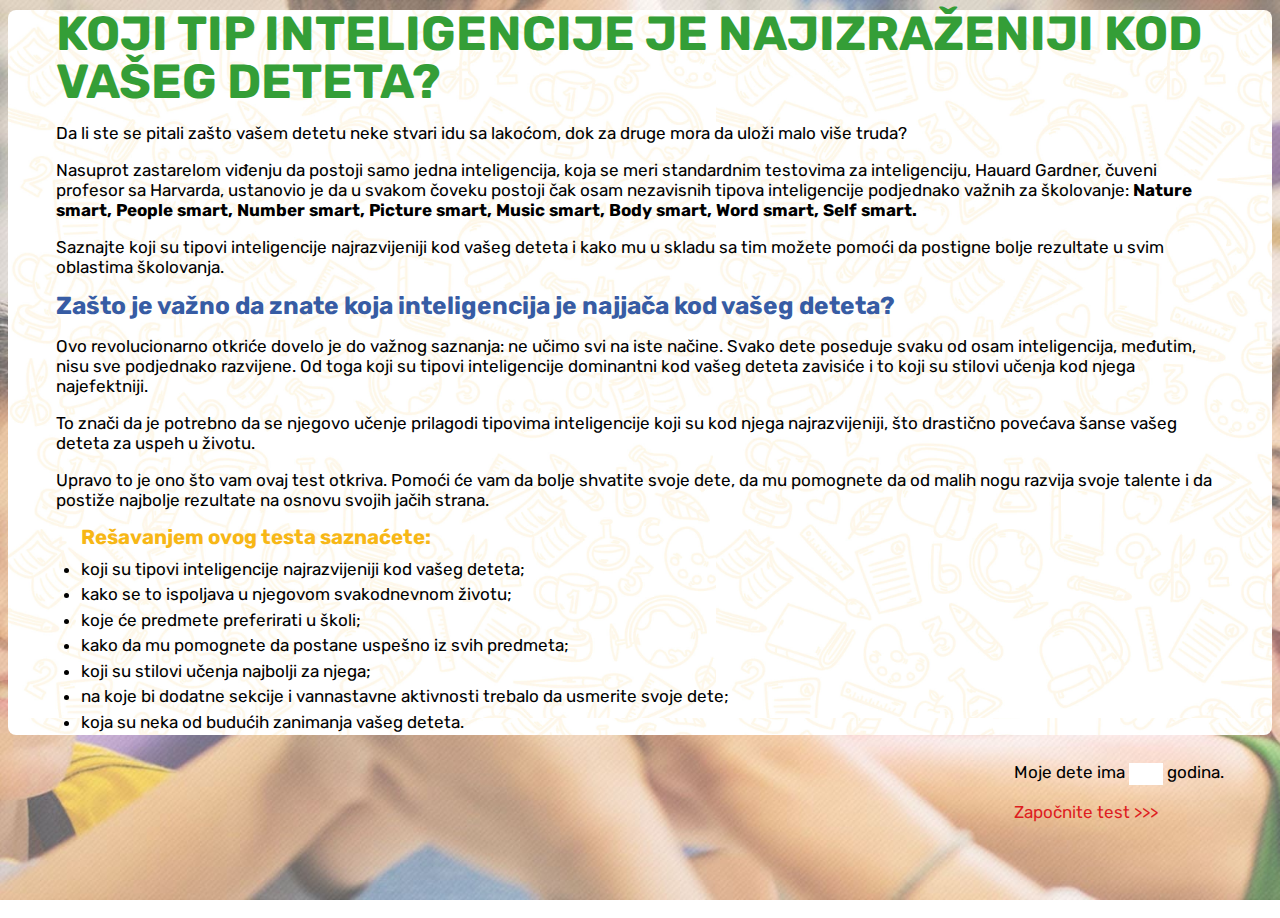
==== index.html @ 58d2fef6 "00" ====
<!DOCTYPE html>
<html lang="en">
  <head>
    <!-- Required meta tags -->
    <meta charset="utf-8" />
    <meta
      name="viewport"
      content="width=device-width, initial-scale=1, shrink-to-fit=no"
    />

    <!-- Bootstrap CSS -->
    <link
      rel="stylesheet"
      href="https://stackpath.bootstrapcdn.com/bootstrap/4.1.3/css/bootstrap.min.css"
      integrity="sha384-MCw98/SFnGE8fJT3GXwEOngsV7Zt27NXFoaoApmYm81iuXoPkFOJwJ8ERdknLPMO"
      crossorigin="anonymous"
    />
    <link rel="shortcut icon" type="image/x-icon" href="http://www.savremena-gimnazija.edu.rs/wp-content/uploads/2015/11/favicon-16×16-br.-2.png">
    <meta name="theme-color" content="#f7b716">
    <link href="http://fonts.googleapis.com/css?family=Open+Sans:300italic,400italic,600italic,700italic,400,300,600,700&amp;subset=latin,latin-ext"
      rel="stylesheet" type="text/css">
    <link href="https://fonts.googleapis.com/css?family=Rubik:400,700&amp;subset=latin-ext" rel="stylesheet">
    <link rel="stylesheet" href="style.css" />

    <title>Upitnik Landing</title>
  </head>

  <body class="landing">
    <div class="container rounded align-items-center d-flex">
      <div class="row py-3">
        <div class="col-lg-12 col--con py-5 text-center">

          <div class="text px-4">
            <h1 class="mb-5">
              Koji tip inteligencije je najizraženiji kod vašeg deteta?
            </h1>

            <p>
              Da li ste se pitali zašto vašem detetu neke stvari idu sa lakoćom, dok za druge mora da uloži malo više truda?</p>
              <p>
              Nasuprot zastarelom viđenju da postoji samo jedna inteligencija, koja se meri standardnim testovima za inteligenciju,
              Hauard Gardner, čuveni profesor sa Harvarda, ustanovio je da u svakom čoveku postoji čak osam nezavisnih tipova
              inteligencije podjednako važnih za školovanje: <span>Nature smart, People smart, Number smart, Picture smart, Music smart,
              Body smart, Word smart, Self smart.</span></p>
              <p>
              Saznajte koji su tipovi inteligencije najrazvijeniji kod vašeg deteta i kako mu u skladu sa tim možete pomoći da
              postigne bolje rezultate u svim oblastima školovanja.</p>

            </p>
            <h3 class="my-5">Zašto je važno da znate koja inteligencija je najjača kod vašeg deteta?</h3>
            <div class="row">
              <div class="col-sm-6">

<div class="text--info">
            <p>Ovo revolucionarno otkriće dovelo je do važnog saznanja: ne učimo svi na iste načine.
            Svako dete poseduje svaku od osam inteligencija, međutim, nisu sve podjednako razvijene.
            Od toga koji su tipovi inteligencije dominantni kod vašeg deteta zavisiće i to koji su stilovi učenja kod njega
            najefektniji.</p>

            <p>
            To znači da je potrebno da se njegovo učenje prilagodi tipovima inteligencije koji su kod njega najrazvijeniji, što
            drastično povećava šanse vašeg deteta za uspeh u životu.
          </p>

            <p>Upravo to je ono što vam ovaj test otkriva. Pomoći će vam da bolje shvatite svoje dete, da mu pomognete da od malih
            nogu razvija svoje talente i da postiže najbolje rezultate na osnovu svojih jačih strana.</p> </div></div>
            <div class="col-sm-6">
<ul>
         <h4>Rešavanjem ovog testa saznaćete:</h4>

            <li>koji su tipovi inteligencije najrazvijeniji kod vašeg deteta;</li>
            <li>kako se to ispoljava u njegovom svakodnevnom životu;</li>
            <li>koje će predmete preferirati u školi;</li>
            <li>kako da mu pomognete da postane uspešno iz svih predmeta;</li>
            <li>koji su stilovi učenja najbolji za njega;</li>
            <li>na koje bi dodatne sekcije i vannastavne aktivnosti trebalo da usmerite svoje dete;</li>
            <li>koja su neka od budućih zanimanja vašeg deteta.</li>
</ul></div></div>

<div class="godine">
  <div>
<p>Moje dete ima <input type="text" onkeyup="checkInput(this)" onkeyup="return checkvalue(this)" maxlength="2" name="godine" id="godine"> godina.</p></div>
           <div>
          <a href="upitnik.html" class="btn mt-3 btn-outline-primary btn-lg">
            Započnite test >>>
          </a></div>
        </div>
      </div>
    </div>

    <!-- Optional JavaScript -->
    <!-- jQuery first, then Popper.js, then Bootstrap JS -->
    <script
      src="https://code.jquery.com/jquery-3.3.1.slim.min.js"
      integrity="sha384-q8i/X+965DzO0rT7abK41JStQIAqVgRVzpbzo5smXKp4YfRvH+8abtTE1Pi6jizo"
      crossorigin="anonymous"
    ></script>
    <script
      src="https://cdnjs.cloudflare.com/ajax/libs/popper.js/1.14.3/umd/popper.min.js"
      integrity="sha384-ZMP7rVo3mIykV+2+9J3UJ46jBk0WLaUAdn689aCwoqbBJiSnjAK/l8WvCWPIPm49"
      crossorigin="anonymous"
    ></script>
    <script
      src="https://stackpath.bootstrapcdn.com/bootstrap/4.1.3/js/bootstrap.min.js"
      integrity="sha384-ChfqqxuZUCnJSK3+MXmPNIyE6ZbWh2IMqE241rYiqJxyMiZ6OW/JmZQ5stwEULTy"
      crossorigin="anonymous"
    ></script>
    <script>
    function checkInput(ob) {
        var invalidChars = /[^0-9]/gi
        if (invalidChars.test(ob.value)) {
          ob.value = ob.value.replace(invalidChars, "");
        }
      }
    </script>
    <script>
    function checkvalue() {
        var mystring = document.getElementById('godine').value;
        if (!mystring.match(/\S/)) {
          alert('Empty value is not allowed');
          return false;
        } else {
          alert("correct input");
          return true;
        }
      }
    </script>
  </body>
</html>
---- style.css ----
body {
  background-image: url("bg-img.jpg");
  background-size: cover;
  background-attachment: fixed;
  height: 100vh;
  font-family: "Rubik", sans-serif !important;
}
.landing .col-lg-12 {
  width: auto !important;
}

.landing input {
  width: 30px;
  border: none;
}

.col--con {
  background: url(pattern.jpg);
  border-radius: 8px;
  background-size: 56%;
  padding: 0 3em;
}
.text {
  font-size: 17px;
  text-align: left;
}
.text span {
  font-weight: bold;
}
.landing h1 {
  text-transform: uppercase;
  color: #349e37;
  font-size: 3rem;
}
.landing h3 {
  color: #375ca4;
}
.landing h4 {
  color: #f7b716;
  font-size: 1.2em;
}
.landing h1,
.landing h3 {
  line-height: 1;
}
.godine {
  float: right;
}
.btn-outline-primary {
  color: #de1d1f;
  background-color: transparent;
  background-image: none;
  border-color: #de1d1f;
}

.btn-outline-primary:hover {
  color: #fff;
  background-color: #de1d1f;
  border-color: #de1d1f;
}
.btn-outline-primary:not(:disabled):not(.disabled):active {
  background-color: #de1d1f;
  border-color: #de1d1f;
}
.row {
  width: 100%;
}
.mb-3,
.my-3 {
  margin-bottom: 2rem !important;
}
.mi-quiz__question-container {
  text-align: center;
  border-bottom: 1px solid #eee;
}

.mi-quiz__question-container td {
  display: block;
  border-bottom: 1px solid #c5c4c8;
  padding: 19px;
  text-align: left;
  font-size: 12px;
}

@media screen and (min-width: 769px) {
  .mi-quiz__question-container td {
    display: table-cell;
    border-width: 0;
    text-align: center;
    font-size: 15px;
    width: 12.5%;
  }
}

.mi-quiz__question-container input + label {
  font-weight: 400;
  font-style: normal;
  display: inline-block;
  cursor: pointer;
  padding-left: 10px;
  width: 90%;
}

@media screen and (min-width: 769px) {
  .mi-quiz__question-container input + label {
    display: none;
  }
}

.mi-quiz__question-container:nth-child(2n) {
  /* background-color: #eee; */
}

.mi-quiz__question-container .mi-quiz__question {
  font-weight: 700;
  font-style: normal;
  text-align: left;
}

@media screen and (min-width: 769px) {
  .mi-quiz__question-container .mi-quiz__question {
    font-weight: 400;
    font-style: normal;
    text-align: left;
    width: 50%;
  }
}

.mi-quiz__error-label {
  display: none;
}

.mi-quiz__error-label--visible {
  display: block;
  color: #d70000;
}

.mi-quiz__buttons {
  margin-top: 24px;
}

.mi-quiz__buttons button {
  display: inline-block;
}

.mi-quiz__buttons button:first-child {
  margin-right: 24px;
}

.wizard > .actions a,
.wizard > .actions a:hover,
.wizard > .actions a:active {
  background: #349e37;
  color: #fff;
  display: block;
  padding: 0.5em 1em;
  text-decoration: none;
  -webkit-border-radius: 5px;
  -moz-border-radius: 5px;
  border-radius: 5px;
  pointer-events: none;
  width: 119px;
  text-align: center;
  text-transform: uppercase;
}

.wizard > .actions .disabled a,
.wizard > .actions .disabled a:hover,
.wizard > .actions .disabled a:active {
  background: #eee;
  color: #aaa;
}

.wizard > .actions > ul {
  display: inline-block;
  text-align: right;
  position: relative;
  top: -64px;
  right: 15px;
}

.wizard > .actions > ul > li {
  margin: 0 0.5em;
}

.wizard > .actions {
  position: relative;
  display: block;
  text-align: right;
  width: 100%;
}

.wizard > .content > .body label {
  /* display: inline-block;*/
  margin-bottom: 0.5em;
}

.wizard > .content > .body input {
  display: block;
  border: 1px solid #ccc;
}

.wizard > .content > .body {
  float: left;
  position: absolute;
  width: 100%;
  /* height: 86%; */
  padding: 2.5%;
  /* background: #8e5e5e; */
}

th {
  /* text-align: center; */
  font-size: 14px;
}

.wizard > .content {
  background: rgba(255, 255, 255, 0.949);
  display: block;
  margin: 0.5em;
  min-height: 40em;
  overflow: hidden;
  position: relative;
  width: auto;
  -webkit-border-radius: 5px;
  -moz-border-radius: 5px;
  border-radius: 5px;
}

.wizard > .steps > ul > li,
.wizard > .actions > ul > li {
  float: left;
}

.wizard > .content > .title,
.tabcontrol > .content > .title {
  position: absolute;
  left: -999em;
}

.wizard > .steps {
  position: relative;
  display: block;
  width: 100%;
}

.wizard,
.tabcontrol {
  display: block;
  width: 100%;
  overflow: hidden;
}

.wizard a,
.tabcontrol a {
  outline: 0;
}

.wizard ul,
.tabcontrol ul {
  list-style: none !important;
  padding: 0;
  margin: 0;
  display: none;
}

.wizard ul > li,
.tabcontrol ul > li {
  display: block;
  padding: 0;
}

ol,
ul {
  margin: 0 0 1em 2em;
}

ol > li,
ul > li {
  line-height: 1.5em;
}

h1,
h2,
h3,
h4,
h5,
h6 {
  line-height: 1.5em;
  font-size: 2em;
}

html {
  font-size: 100%;
}

a {
  color: #2184be;
}

input,
textarea,
.uneditable-input {
  margin-left: 0;
}

input,
textarea,
.uneditable-input {
  margin-left: 0;
}

input[type="radio"],
input[type="checkbox"] {
  margin: 4px 0 0;
  *margin-top: 0;
  margin-top: 1px \9;
  line-height: normal;
}

input[type="file"],
input[type="image"],
input[type="submit"],
input[type="reset"],
input[type="button"],
input[type="radio"],
input[type="checkbox"] {
  width: auto;
}

input,
textarea,
.uneditable-input {
  width: 206px;
}

label,
input,
button,
select,
textarea {
  font-size: 14px;
  font-weight: normal;
  line-height: 20px;
}

input,
button,
select,
textarea {
}

label {
  display: block;
  margin-bottom: 5px;
}

table {
  width: 100%;
  max-width: 100%;
  background-color: transparent;
  border-collapse: collapse;
  border-spacing: 0;
}

ul,
ol {
  padding: 0;
  margin: 0 0 10px 25px;
}

h1,
h2,
h3 {
  line-height: 40px;
}

h3 {
  font-size: 24.5px;
}

h1,
h2,
h3,
h4,
h5,
h6 {
  margin: 10px 0;
  font-family: inherit;
  font-weight: bold;
  line-height: 20px;
  color: inherit;
  text-rendering: optimizelegibility;
}

a {
  color: #08c;
  text-decoration: none;
}

label,
select,
button,
input[type="button"],
input[type="reset"],
input[type="submit"],
input[type="radio"],
input[type="checkbox"] {
  cursor: pointer;
}

button,
input,
select,
textarea {
  margin: 0;
  font-size: 100%;
  vertical-align: middle;
}

button,
input {
  *overflow: visible;
  line-height: normal;
}

html {
  font-size: 100%;
  -webkit-text-size-adjust: 100%;
  -ms-text-size-adjust: 100%;
}

article,
aside,
details,
figcaption,
figure,
footer,
header,
hgroup,
nav,
section {
  display: block;
}

.clearfix:before,
.clearfix:after {
  display: table;
  content: "";
  line-height: 0;
}

.clearfix:after {
  clear: both;
}

section#example-basic-p-0 {
  border-top: 6px solid #f7b716;
}
section#example-basic-p-1 {
  border-top: 6px solid #de1d1f;
}
section#example-basic-p-2 {
  border-top: 6px solid #349e37;
}
section#example-basic-p-3 {
  border-top: 6px solid #375ca4;
}
section#example-basic-p-4 {
  border-top: 6px solid #e3a8ae;
}
section#example-basic-p-5 {
  border-top: 6px solid #8dba75;
}
section#example-basic-p-6 {
  border-top: 6px solid #f6d56a;
}
section#example-basic-p-7 {
  border-top: 6px solid #00bcd4;
}
.calc.required {
  -webkit-appearance: none;
  -moz-appearance: none;
  appearance: none;
  display: inline-block;
  position: relative;
  background-color: #f1f1f1;
  color: #666;
  top: auto;
  height: 20px;
  width: 20px;
  border: 0;
  border-radius: 50px;
  cursor: pointer;
  /* margin-right: 7px; */
  outline: none;
}
.calc.required:checked::before {
  position: absolute;
  font: 13px/1 "Open Sans", sans-serif;
  left: 6px;
  top: 2px;
  content: "\02143";
  transform: rotate(40deg);
}
.calc.required:hover {
  background-color: #f7f7f7;
}
.calc.required:checked {
  background-color: #f1f1f1;
}
label {
  font: 300 16px/1.7 "Open Sans", sans-serif;
  color: #666;
  cursor: pointer;
}
.wizard > .content > .body input {
  display: inline-block;
}

th {
  text-align: center;
  font-weight: normal;
}
.form-group > .form-group > label {
  position: contents;
}
.transition,
form button,
form .question label,
form .question input[type="text"] {
  -moz-transition: all 0.25s cubic-bezier(0.53, 0.01, 0.35, 1.5);
  -o-transition: all 0.25s cubic-bezier(0.53, 0.01, 0.35, 1.5);
  -webkit-transition: all 0.25s cubic-bezier(0.53, 0.01, 0.35, 1.5);
  transition: all 0.25s cubic-bezier(0.53, 0.01, 0.35, 1.5);
}

form.exit {
  position: relative;
  display: inline-block;
  max-width: 700px;
  min-width: 442px;
  box-sizing: border-box;
  padding: 30px 25px;
  background-color: white;
  border-radius: 40px;
  margin: 40px 0;
  left: 50%;
  -moz-transform: translate(-50%, 0);
  -ms-transform: translate(-50%, 0);
  -webkit-transform: translate(-50%, 0);
  transform: translate(-50%, 0);
}
form h1 {
  color: #ff4a56;
  font-weight: 100;
  letter-spacing: 0.01em;
  margin-left: 15px;
  margin-bottom: 35px;
  text-transform: uppercase;
}
form button {
  margin-top: 35px;
  background-color: white;
  border: 1px solid #ff4a56;
  line-height: 0;
  font-size: 17px;
  display: inline-block;
  box-sizing: border-box;
  padding: 20px 15px;
  border-radius: 60px;
  color: #ff4a56;
  font-weight: 100;
  letter-spacing: 0.01em;
  position: relative;
  z-index: 1;
}
form button:hover,
form button:focus {
  color: white;
  background-color: #ff4a56;
}
form .question {
  position: relative;
  padding: 20px 0;
}
form .question:first-of-type {
  padding-top: 0;
}
form .question:last-of-type {
  padding-bottom: 0;
}
form .question label {
  transform-origin: left center;
  color: #383838;
  font-weight: 100;
  letter-spacing: 0.01em;
  font-size: 17px;
  box-sizing: border-box;
  padding: 10px 15px;
  display: block;
  position: absolute;
  margin-top: -45px;
  z-index: 2;
  pointer-events: none;
}
form .question input[type="text"] {
  appearance: none;
  background-color: none;
  border: 1px solid #ff4a56;
  line-height: 0;
  font-size: 17px;
  width: 100%;
  display: block;
  box-sizing: border-box;
  padding: 10px 15px;
  border-radius: 60px;
  /* color: #84030b; */
  font-weight: 100;
  letter-spacing: 0.01em;
  position: relative;
  z-index: 1;
}
form .question input[type="text"]:focus {
  outline: none;
  background: rgba(3, 169, 244, 0.59);
  color: #191919;
  /* margin-top: 30px; */
}
form .question input[type="text"]:valid {
  margin-top: 30px;
}
form .question input[type="text"]:focus ~ label {
  -moz-transform: translate(0, -35px);
  -ms-transform: translate(0, -35px);
  -webkit-transform: translate(0, -35px);
  transform: translate(0, -35px);
}
form .question input[type="text"]:valid ~ label {
  text-transform: uppercase;
  font-style: italic;
  -moz-transform: translate(5px, -35px) scale(0.6);
  -ms-transform: translate(5px, -35px) scale(0.6);
  -webkit-transform: translate(5px, -35px) scale(0.6);
  transform: translate(5px, -35px) scale(0.6);
}

@media screen and (max-width: 769px) {
  body {
    background: #fff;
  }
  thead {
    display: none;
  }
  br {
    display: none;
  }
  .landing .row {
    width: auto;
  }
  .landing .col-sm-6 {
    padding: 0;
  }
  .godine {
    text-align: center !important;
    float: none !important;
  }
  .wizard > .content > .body label {
    /* display: inline-block; */
    margin-bottom: 0.5em;
    position: relative;
    top: -13px;
    left: 25px;
  }

  .calc.required {
    top: 10px !important;
    margin-right: 7px;
  }

  .wizard > .content > .body input {
    display: block;
  }

  .mi-quiz__question-container td {
    font-size: 16px;
  }

  .mi-quiz__question-container td {
    border: none;
  }
  .mi-quiz__question-container {
    border: none;
  }
  * {
    overflow: visible !important;
  }
  .container {
    padding-right: 0px;
    padding-left: 0px;
    min-width: 100vw;
  }

  .col-lg-12 {
    /* position: relative; */
    /* width: 100%; */
    min-height: 1px;
    padding-right: 0px;
    padding-left: 0px;
  }
  .row {
    width: 100vw;
    margin: 0;
  }
  .mi-quiz__question-container td {
    padding: 0 17px;
  }

  .wizard > .actions > ul {
    position: fixed;
    bottom: 7px;
    right: -3px;
    top: auto;
  }

  .wizard > .content {
    margin: 0;
  }
  ul[role="menu"] {
    display: none;
    opacity: 0;
  }
  .visible {
    opacity: 100 !important;
    display: inline-block;
  }

  tr > td:nth-child(n + 2) {
    height: 36px;
  }
  tr {
    margin-bottom: 40px;
    display: block;
  }
  tr::after {
    content: "";
    display: block;
    height: 10px;
  }
  form.exit .question label {
    margin-top: -33px;
  }
  form.exit {
    min-width: 300px !important;
  }
}
@media screen and (max-width: 991px) and (min-width: 769px) {
  .container {
    max-width: 897px;
    width: 100%;
    padding-right: 15px;
    padding-left: 0;
    margin-right: auto;
    margin-left: auto;
  }
  .wizard > .content {
    min-height: 47em;
  }
  .col-lg-12 {
    padding-right: 0;
  }

  .row {
    margin-left: 0;
  }
}

@media screen and (max-height: 700px) and (min-height: 631px) and (orientation: landscape) {
  .container {
    height: auto !important;
  }
}
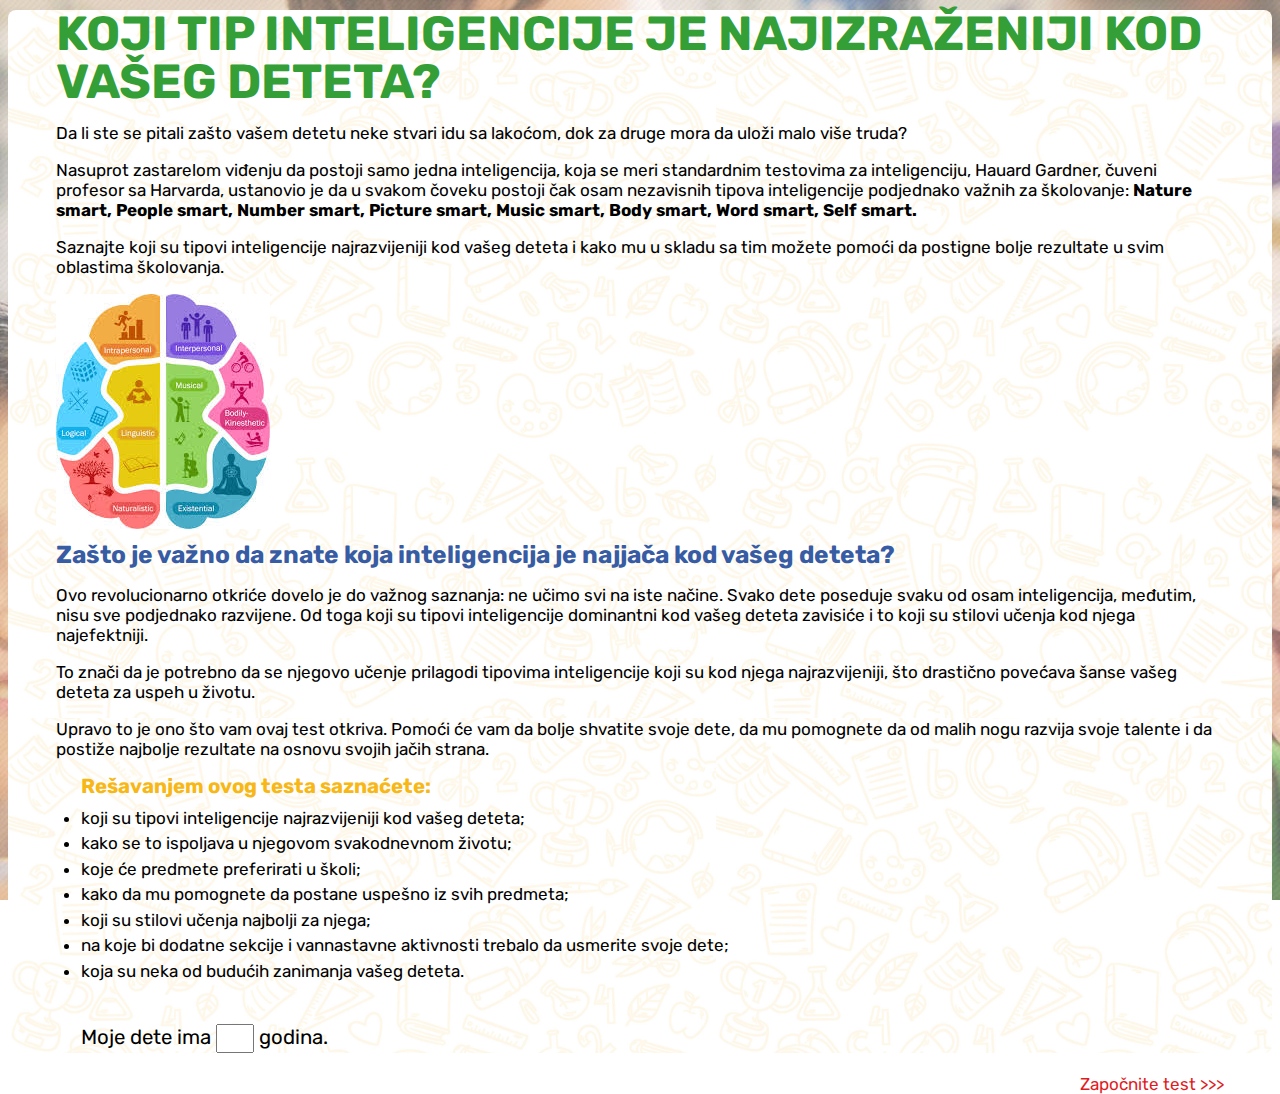
==== commit af824f88: "00" ====
--- a/index.html
+++ b/index.html
@@ -33,8 +33,8 @@
           <div class="text px-4">
             <h1 class="mb-5">
               Koji tip inteligencije je najizraženiji kod vašeg deteta?
-            </h1>
-
+            </h1><div class="row">
+<div class="col-lg-9">
             <p>
               Da li ste se pitali zašto vašem detetu neke stvari idu sa lakoćom, dok za druge mora da uloži malo više truda?</p>
               <p>
@@ -46,7 +46,10 @@
               Saznajte koji su tipovi inteligencije najrazvijeniji kod vašeg deteta i kako mu u skladu sa tim možete pomoći da
               postigne bolje rezultate u svim oblastima školovanja.</p>
 
-            </p>
+</div>
+<div class="col-lg-1">
+  <img src="brain.jpg" alt="brain">
+</div></div>
             <h3 class="my-5">Zašto je važno da znate koja inteligencija je najjača kod vašeg deteta?</h3>
             <div class="row">
               <div class="col-sm-6">
@@ -75,11 +78,15 @@
             <li>koji su stilovi učenja najbolji za njega;</li>
             <li>na koje bi dodatne sekcije i vannastavne aktivnosti trebalo da usmerite svoje dete;</li>
             <li>koja su neka od budućih zanimanja vašeg deteta.</li>
+              <div>
+                <br>
+                <p>Moje dete ima <input type="text" onkeyup="checkInput(this)" onkeyup="return checkvalue(this)" maxlength="2" name="godine"
+                    id="godine"> godina.</p>
+              </div>
 </ul></div></div>
 
 <div class="godine">
-  <div>
-<p>Moje dete ima <input type="text" onkeyup="checkInput(this)" onkeyup="return checkvalue(this)" maxlength="2" name="godine" id="godine"> godina.</p></div>
+
            <div>
           <a href="upitnik.html" class="btn mt-3 btn-outline-primary btn-lg">
             Započnite test >>>
--- a/style.css
+++ b/style.css
@@ -11,7 +11,10 @@
 
 .landing input {
   width: 30px;
-  border: none;
+}
+.landing ul p {
+  font-size: 1.2em;
+  margin-top: 1em;
 }
 
 .col--con {
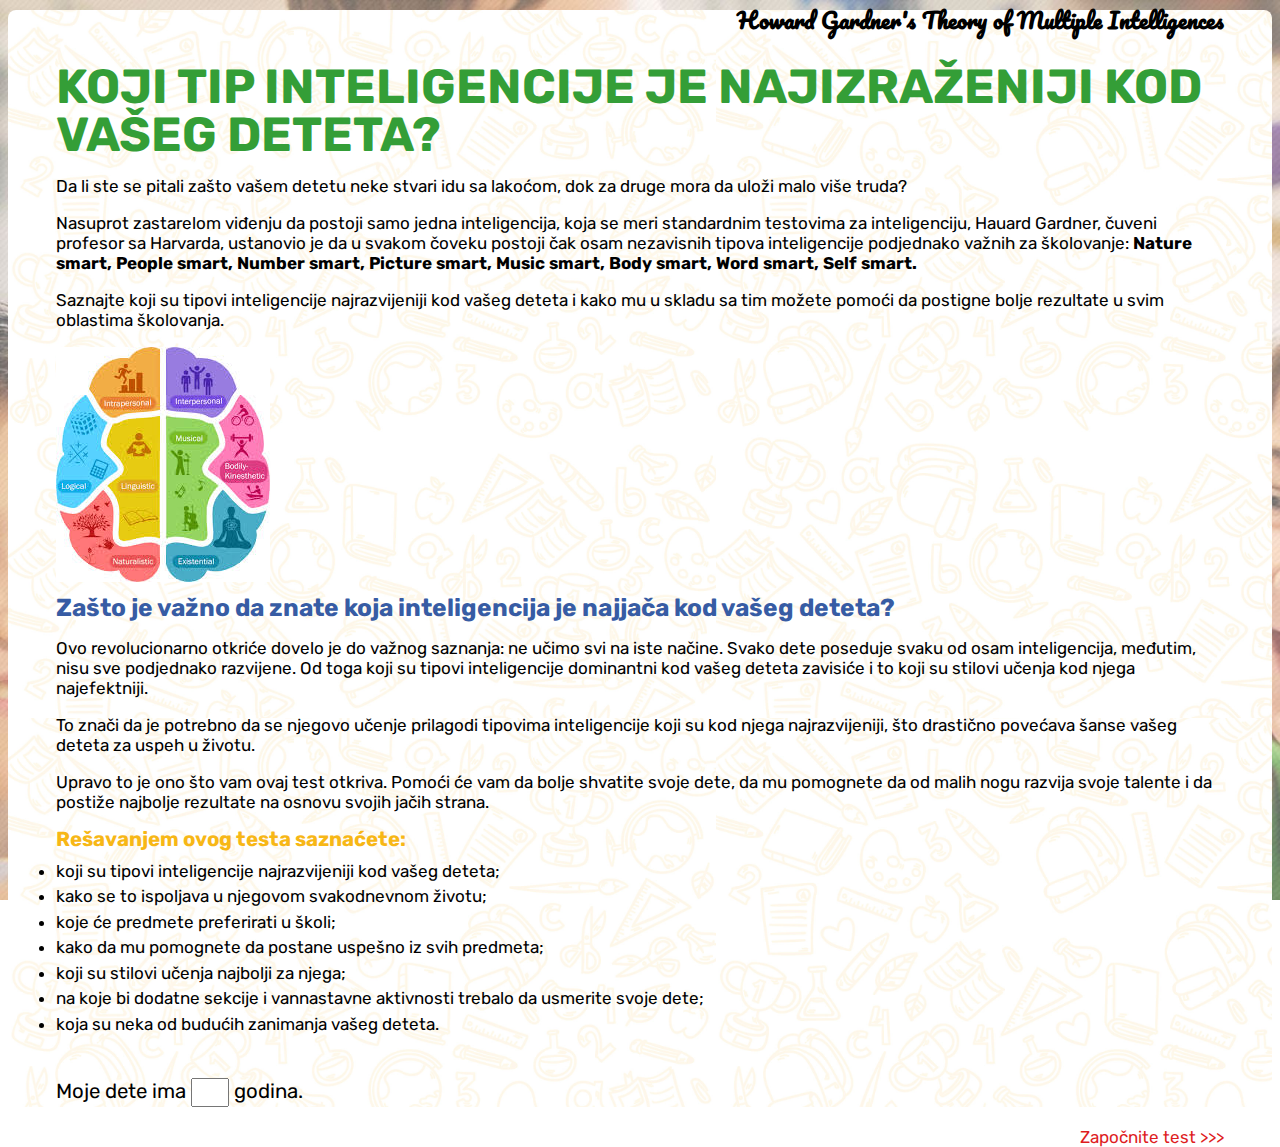
==== commit 5a14fa9f: "00" ====
--- a/index.html
+++ b/index.html
@@ -16,10 +16,11 @@
       crossorigin="anonymous"
     />
     <link rel="shortcut icon" type="image/x-icon" href="http://www.savremena-gimnazija.edu.rs/wp-content/uploads/2015/11/favicon-16×16-br.-2.png">
-    <meta name="theme-color" content="#f7b716">
+
     <link href="http://fonts.googleapis.com/css?family=Open+Sans:300italic,400italic,600italic,700italic,400,300,600,700&amp;subset=latin,latin-ext"
       rel="stylesheet" type="text/css">
     <link href="https://fonts.googleapis.com/css?family=Rubik:400,700&amp;subset=latin-ext" rel="stylesheet">
+    <link href="https://fonts.googleapis.com/css?family=Pacifico" rel="stylesheet">
     <link rel="stylesheet" href="style.css" />
 
     <title>Upitnik Landing</title>
@@ -31,9 +32,12 @@
         <div class="col-lg-12 col--con py-5 text-center">
 
           <div class="text px-4">
+            <h2 class="howard">Howard Gardner's Theory of Multiple Intelligences</h2>
             <h1 class="mb-5">
               Koji tip inteligencije je najizraženiji kod vašeg deteta?
-            </h1><div class="row">
+            </h1>
+
+            <div class="row">
 <div class="col-lg-9">
             <p>
               Da li ste se pitali zašto vašem detetu neke stvari idu sa lakoćom, dok za druge mora da uloži malo više truda?</p>
@@ -47,7 +51,7 @@
               postigne bolje rezultate u svim oblastima školovanja.</p>
 
 </div>
-<div class="col-lg-1">
+<div class="col-lg-1 text-center">
   <img src="brain.jpg" alt="brain">
 </div></div>
             <h3 class="my-5">Zašto je važno da znate koja inteligencija je najjača kod vašeg deteta?</h3>
--- a/style.css
+++ b/style.css
@@ -16,7 +16,10 @@
   font-size: 1.2em;
   margin-top: 1em;
 }
-
+.pagination {
+  margin-top: 1em;
+  padding: 0;
+}
 .col--con {
   background: url(pattern.jpg);
   border-radius: 8px;
@@ -48,6 +51,12 @@
 }
 .godine {
   float: right;
+}
+.howard {
+  font-family: "Pacifico", cursive !important;
+  font-size: 1.3em;
+  text-align: right;
+  margin-bottom: 1.5em;
 }
 .btn-outline-primary {
   color: #de1d1f;
@@ -186,6 +195,17 @@
   margin: 0 0.5em;
 }
 
+.actions a[href="#finish"] {
+  width: 166px;
+}
+.actions a[href="#finish"]:hover {
+  width: 166px;
+}
+.disabled {
+  opacity: 0;
+  pointer-events: none;
+}
+
 .wizard > .actions {
   position: relative;
   display: block;
@@ -275,7 +295,7 @@
 
 ol,
 ul {
-  margin: 0 0 1em 2em;
+  /* margin: 0 0 1em 2em; */
 }
 
 ol > li,
@@ -347,12 +367,6 @@
   line-height: 20px;
 }
 
-input,
-button,
-select,
-textarea {
-}
-
 label {
   display: block;
   margin-bottom: 5px;
@@ -366,10 +380,14 @@
   border-spacing: 0;
 }
 
+.pagination ul {
+  /* margin: 0; */
+}
+
 ul,
 ol {
   padding: 0;
-  margin: 0 0 10px 25px;
+  /* margin: 0 0 10px 25px; */
 }
 
 h1,
@@ -545,7 +563,7 @@
   min-width: 442px;
   box-sizing: border-box;
   padding: 30px 25px;
-  background-color: white;
+  /* background-color: white; */
   border-radius: 40px;
   margin: 40px 0;
   left: 50%;
@@ -585,10 +603,17 @@
 }
 form .question {
   position: relative;
-  padding: 20px 0;
+  /* padding: 20px 0; */
+}
+.exit .row {
+  width: auto;
+}
+.exit p {
+  margin-bottom: 4rem;
 }
 form .question:first-of-type {
   padding-top: 0;
+  margin-bottom: 2em;
 }
 form .question:last-of-type {
   padding-bottom: 0;
@@ -617,7 +642,7 @@
   display: block;
   box-sizing: border-box;
   padding: 10px 15px;
-  border-radius: 60px;
+  border-radius: 7px;
   /* color: #84030b; */
   font-weight: 100;
   letter-spacing: 0.01em;
@@ -626,12 +651,12 @@
 }
 form .question input[type="text"]:focus {
   outline: none;
-  background: rgba(3, 169, 244, 0.59);
+  background: rgba(226, 226, 226, 0.41);
   color: #191919;
   /* margin-top: 30px; */
 }
 form .question input[type="text"]:valid {
-  margin-top: 30px;
+  /* margin-top: 30px; */
 }
 form .question input[type="text"]:focus ~ label {
   -moz-transform: translate(0, -35px);
@@ -647,16 +672,97 @@
   -webkit-transform: translate(5px, -35px) scale(0.6);
   transform: translate(5px, -35px) scale(0.6);
 }
+.exit label span {
+  color: red;
+}
+/*STEPS PROGRES*/
+
+.multi-steps > li.is-active:before,
+.multi-steps > li.is-active ~ li:before {
+  content: counter(stepNum);
+  font-family: inherit;
+  font-weight: 700;
+}
+.multi-steps > li.is-active:after,
+.multi-steps > li.is-active ~ li:after {
+  background-color: #ededed;
+}
+
+.multi-steps {
+  display: table;
+  table-layout: fixed;
+  width: 100%;
+}
+.multi-steps > li {
+  counter-increment: stepNum;
+  text-align: center;
+  display: table-cell;
+  position: relative;
+  color: #349e37;
+}
+.multi-steps > li:before {
+  content: "\f00c";
+  content: "\2713;";
+  content: "\10003";
+  content: "\10004";
+  content: "\2713";
+  display: block;
+  margin: 0 auto 4px;
+  background-color: #fff;
+  width: 25px;
+  height: 25px;
+  line-height: 23px;
+  text-align: center;
+  font-weight: bold;
+  border-width: 2px;
+  border-style: solid;
+  border-color: #349e37;
+  border-radius: 50%;
+}
+.multi-steps > li:after {
+  content: "";
+  height: 2px;
+  width: 94%;
+  background-color: #4eaa50;
+  position: absolute;
+  top: 11px;
+  left: 50%;
+  z-index: -1;
+}
+.multi-steps > li:last-child:after {
+  display: none;
+}
+.multi-steps > li.is-active:before {
+  background-color: #fff;
+  border-color: #76bd78;
+}
+.multi-steps > li.is-active ~ li {
+  color: #808080;
+}
+.multi-steps > li.is-active ~ li:before {
+  background-color: #ededed;
+  border-color: #ededed;
+}
+
+/*END OF PAGINATION*/
 
 @media screen and (max-width: 769px) {
   body {
     background: #fff;
   }
+  .landing body {
+    background-image: url("bg-img.jpg");
+    background-size: 100%;
+  }
   thead {
     display: none;
   }
   br {
     display: none;
+  }
+  .landing h1 {
+    text-align: center;
+    font-size: 1.7rem;
   }
   .landing .row {
     width: auto;
@@ -680,9 +786,12 @@
     top: 10px !important;
     margin-right: 7px;
   }
-
+  .multi-steps {
+    width: 100%;
+  }
   .wizard > .content > .body input {
     display: block;
+    margin-top: 15px;
   }
 
   .mi-quiz__question-container td {
@@ -736,6 +845,7 @@
   .visible {
     opacity: 100 !important;
     display: inline-block;
+    position: relative;
   }
 
   tr > td:nth-child(n + 2) {
@@ -755,6 +865,10 @@
   }
   form.exit {
     min-width: 300px !important;
+  }
+  form .question:first-of-type {
+    padding-top: 0;
+    margin-bottom: 0;
   }
 }
 @media screen and (max-width: 991px) and (min-width: 769px) {
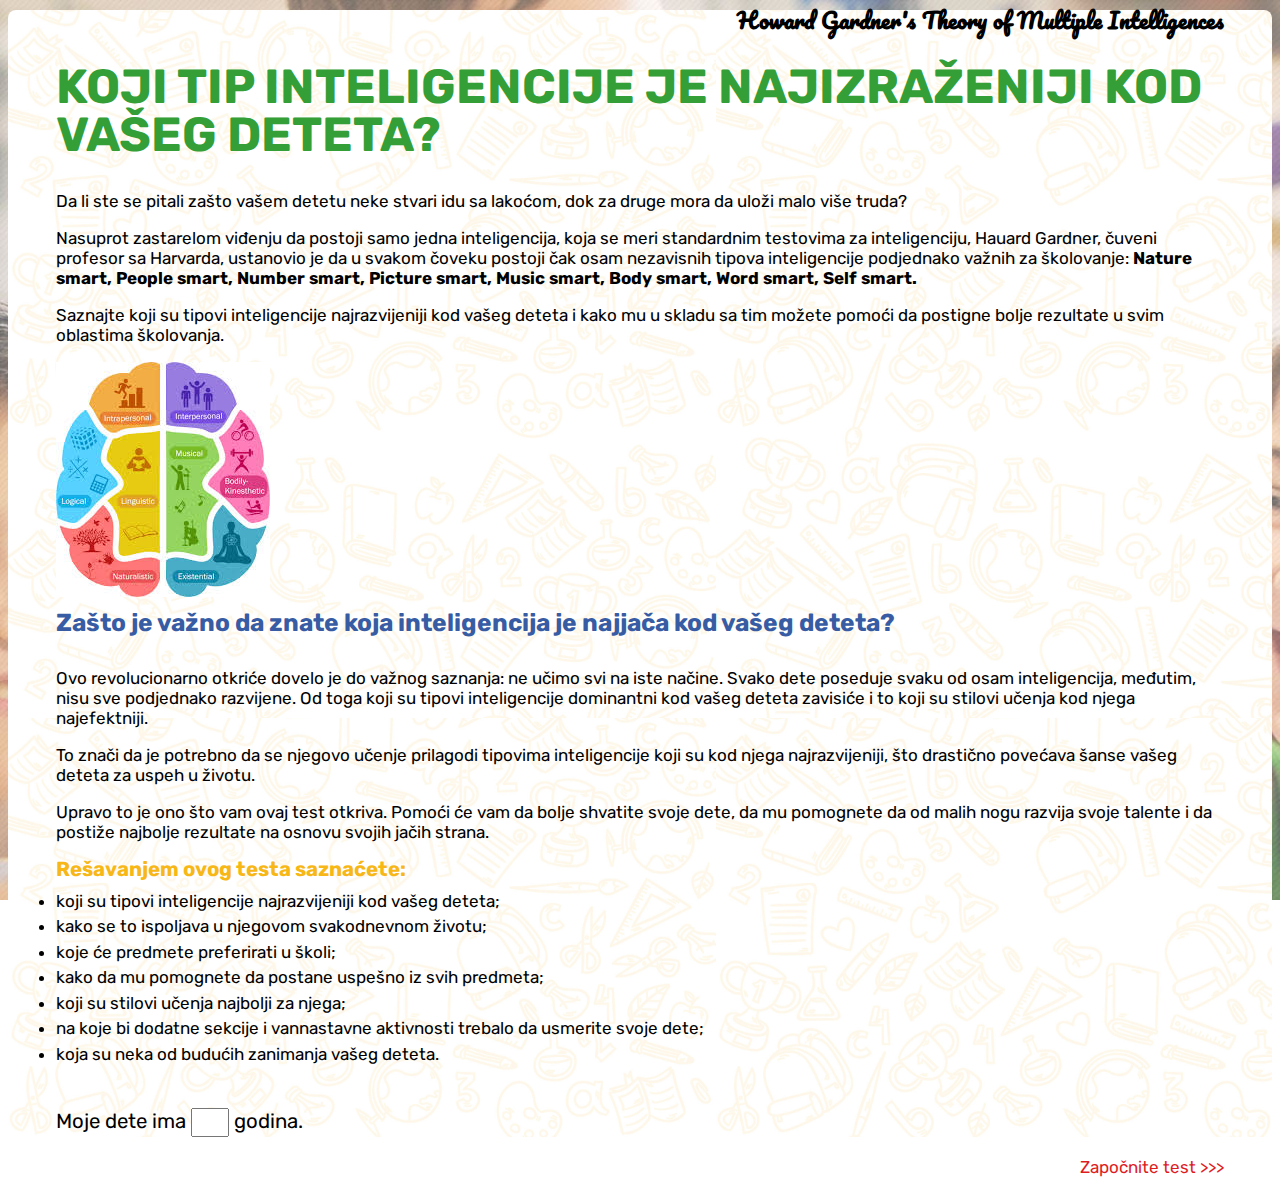
==== commit 1fe345b9: "00" ====
--- a/index.html
+++ b/index.html
@@ -33,7 +33,7 @@
 
           <div class="text px-4">
             <h2 class="howard">Howard Gardner's Theory of Multiple Intelligences</h2>
-            <h1 class="mb-5">
+            <h1 class="mb-3">
               Koji tip inteligencije je najizraženiji kod vašeg deteta?
             </h1>
 
@@ -54,7 +54,7 @@
 <div class="col-lg-1 text-center">
   <img src="brain.jpg" alt="brain">
 </div></div>
-            <h3 class="my-5">Zašto je važno da znate koja inteligencija je najjača kod vašeg deteta?</h3>
+            <h3 class="my-3">Zašto je važno da znate koja inteligencija je najjača kod vašeg deteta?</h3>
             <div class="row">
               <div class="col-sm-6">
 
--- a/style.css
+++ b/style.css
@@ -9,6 +9,13 @@
   width: auto !important;
 }
 
+.results > .container {
+  background: url("pattern.jpg");
+  border-radius: 8px;
+  background-size: 56%;
+  padding: 0 3em;
+}
+
 .landing input {
   width: 30px;
 }
@@ -21,7 +28,7 @@
   padding: 0;
 }
 .col--con {
-  background: url(pattern.jpg);
+  background: url("pattern.jpg");
   border-radius: 8px;
   background-size: 56%;
   padding: 0 3em;
@@ -63,6 +70,10 @@
   background-color: transparent;
   background-image: none;
   border-color: #de1d1f;
+}
+
+.results ul {
+  column-count: 4;
 }
 
 .btn-outline-primary:hover {
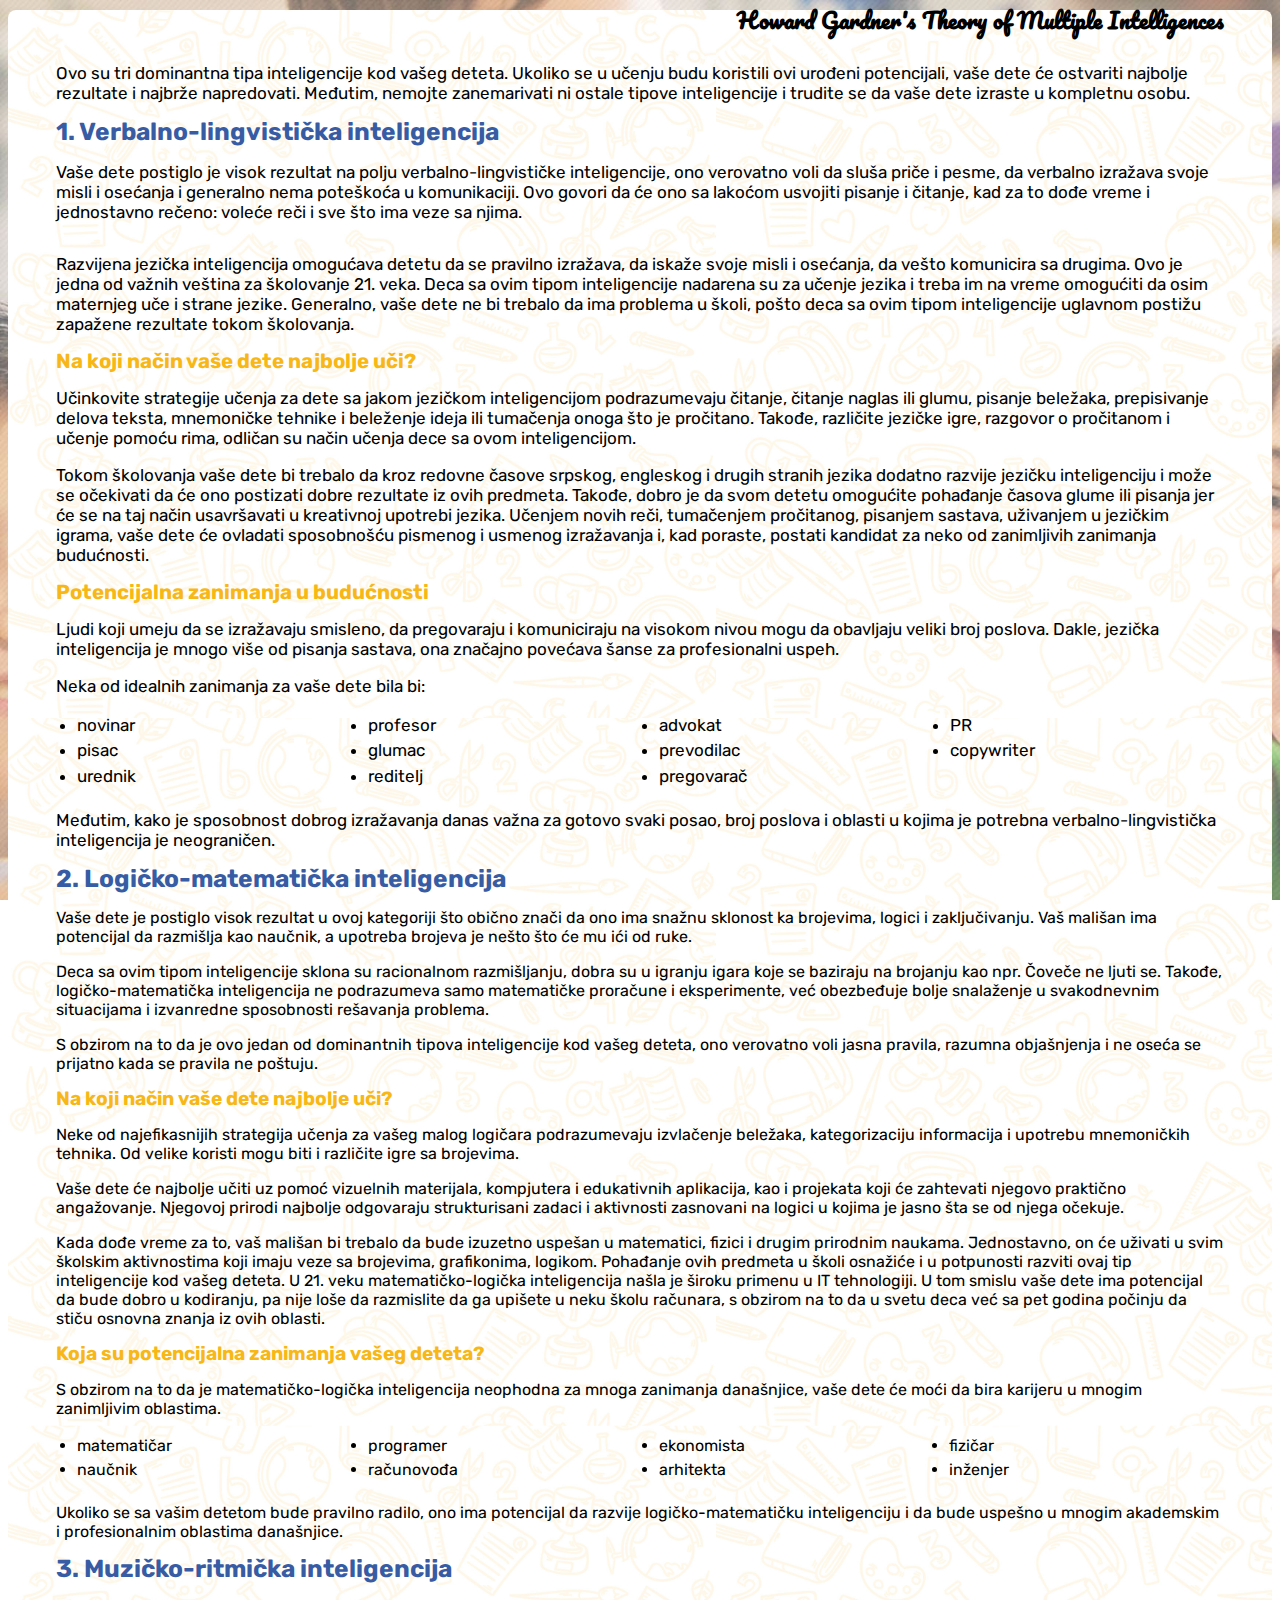
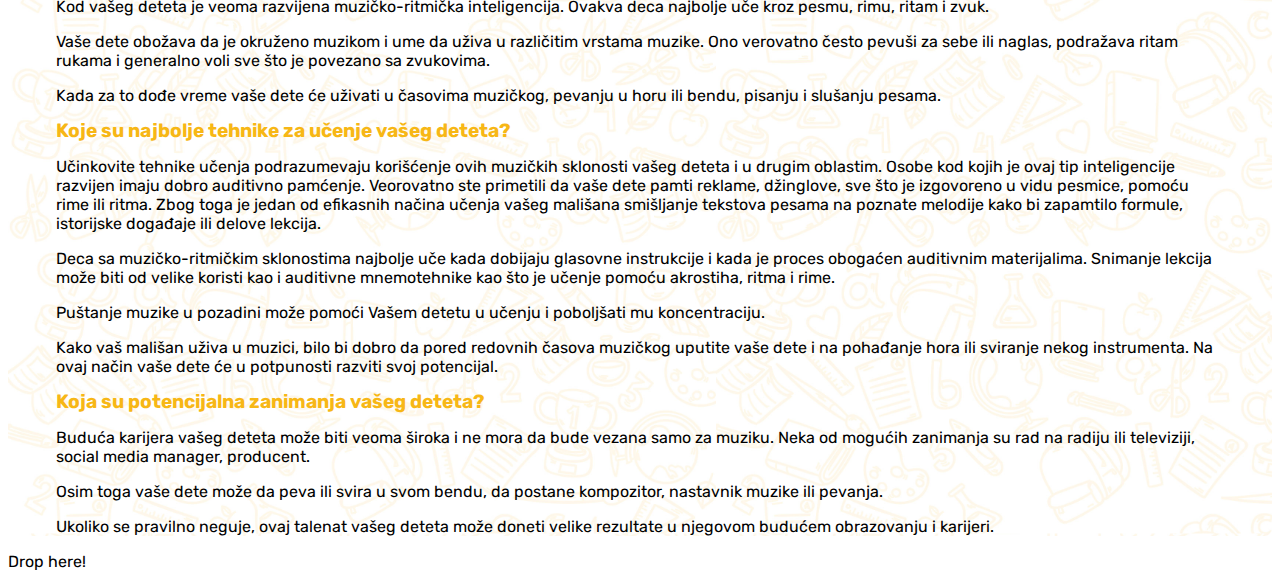
==== commit 682edc80: "00" ====
--- a/index.html
+++ b/index.html
@@ -15,126 +15,341 @@
       integrity="sha384-MCw98/SFnGE8fJT3GXwEOngsV7Zt27NXFoaoApmYm81iuXoPkFOJwJ8ERdknLPMO"
       crossorigin="anonymous"
     />
-    <link rel="shortcut icon" type="image/x-icon" href="http://www.savremena-gimnazija.edu.rs/wp-content/uploads/2015/11/favicon-16×16-br.-2.png">
-
-    <link href="http://fonts.googleapis.com/css?family=Open+Sans:300italic,400italic,600italic,700italic,400,300,600,700&amp;subset=latin,latin-ext"
-      rel="stylesheet" type="text/css">
-    <link href="https://fonts.googleapis.com/css?family=Rubik:400,700&amp;subset=latin-ext" rel="stylesheet">
-    <link href="https://fonts.googleapis.com/css?family=Pacifico" rel="stylesheet">
+    <link
+      rel="shortcut icon"
+      type="image/x-icon"
+      href="http://www.savremena-gimnazija.edu.rs/wp-content/uploads/2015/11/favicon-16×16-br.-2.png"
+    />
+
+    <link
+      href="http://fonts.googleapis.com/css?family=Open+Sans:300italic,400italic,600italic,700italic,400,300,600,700&amp;subset=latin,latin-ext"
+      rel="stylesheet"
+      type="text/css"
+    />
+    <link
+      href="https://fonts.googleapis.com/css?family=Rubik:400,700&amp;subset=latin-ext"
+      rel="stylesheet"
+    />
+    <link
+      href="https://fonts.googleapis.com/css?family=Pacifico"
+      rel="stylesheet"
+    />
     <link rel="stylesheet" href="style.css" />
 
     <title>Upitnik Landing</title>
   </head>
-
-  <body class="landing">
+  <body class="landing results">
     <div class="container rounded align-items-center d-flex">
       <div class="row py-3">
-        <div class="col-lg-12 col--con py-5 text-center">
-
+        <div class="col-lg-12 py-3 text-center">
           <div class="text px-4">
-            <h2 class="howard">Howard Gardner's Theory of Multiple Intelligences</h2>
-            <h1 class="mb-3">
-              Koji tip inteligencije je najizraženiji kod vašeg deteta?
-            </h1>
+            <h2 class="howard">
+              Howard Gardner's Theory of Multiple Intelligences
+            </h2>
 
             <div class="row">
-<div class="col-lg-9">
-            <p>
-              Da li ste se pitali zašto vašem detetu neke stvari idu sa lakoćom, dok za druge mora da uloži malo više truda?</p>
-              <p>
-              Nasuprot zastarelom viđenju da postoji samo jedna inteligencija, koja se meri standardnim testovima za inteligenciju,
-              Hauard Gardner, čuveni profesor sa Harvarda, ustanovio je da u svakom čoveku postoji čak osam nezavisnih tipova
-              inteligencije podjednako važnih za školovanje: <span>Nature smart, People smart, Number smart, Picture smart, Music smart,
-              Body smart, Word smart, Self smart.</span></p>
-              <p>
-              Saznajte koji su tipovi inteligencije najrazvijeniji kod vašeg deteta i kako mu u skladu sa tim možete pomoći da
-              postigne bolje rezultate u svim oblastima školovanja.</p>
-
-</div>
-<div class="col-lg-1 text-center">
-  <img src="brain.jpg" alt="brain">
-</div></div>
-            <h3 class="my-3">Zašto je važno da znate koja inteligencija je najjača kod vašeg deteta?</h3>
-            <div class="row">
-              <div class="col-sm-6">
-
-<div class="text--info">
-            <p>Ovo revolucionarno otkriće dovelo je do važnog saznanja: ne učimo svi na iste načine.
-            Svako dete poseduje svaku od osam inteligencija, međutim, nisu sve podjednako razvijene.
-            Od toga koji su tipovi inteligencije dominantni kod vašeg deteta zavisiće i to koji su stilovi učenja kod njega
-            najefektniji.</p>
-
-            <p>
-            To znači da je potrebno da se njegovo učenje prilagodi tipovima inteligencije koji su kod njega najrazvijeniji, što
-            drastično povećava šanse vašeg deteta za uspeh u životu.
-          </p>
-
-            <p>Upravo to je ono što vam ovaj test otkriva. Pomoći će vam da bolje shvatite svoje dete, da mu pomognete da od malih
-            nogu razvija svoje talente i da postiže najbolje rezultate na osnovu svojih jačih strana.</p> </div></div>
-            <div class="col-sm-6">
-<ul>
-         <h4>Rešavanjem ovog testa saznaćete:</h4>
-
-            <li>koji su tipovi inteligencije najrazvijeniji kod vašeg deteta;</li>
-            <li>kako se to ispoljava u njegovom svakodnevnom životu;</li>
-            <li>koje će predmete preferirati u školi;</li>
-            <li>kako da mu pomognete da postane uspešno iz svih predmeta;</li>
-            <li>koji su stilovi učenja najbolji za njega;</li>
-            <li>na koje bi dodatne sekcije i vannastavne aktivnosti trebalo da usmerite svoje dete;</li>
-            <li>koja su neka od budućih zanimanja vašeg deteta.</li>
-              <div>
-                <br>
-                <p>Moje dete ima <input type="text" onkeyup="checkInput(this)" onkeyup="return checkvalue(this)" maxlength="2" name="godine"
-                    id="godine"> godina.</p>
+              <div class="col-lg-12">
+                <p>
+                  Ovo su tri dominantna tipa inteligencije kod vašeg deteta.
+                  Ukoliko se u učenju budu koristili ovi urođeni potencijali,
+                  vaše dete će ostvariti najbolje rezultate i najbrže
+                  napredovati. Međutim, nemojte zanemarivati ni ostale tipove
+                  inteligencije i trudite se da vaše dete izraste u kompletnu
+                  osobu.
+                </p>
+
+                <h3>1. Verbalno-lingvistička inteligencija</h3>
               </div>
-</ul></div></div>
-
-<div class="godine">
-
-           <div>
-          <a href="upitnik.html" class="btn mt-3 btn-outline-primary btn-lg">
-            Započnite test >>>
-          </a></div>
+            </div>
+            <p class="my-3">
+              Vaše dete postiglo je visok rezultat na polju
+              verbalno-lingvističke inteligencije, ono verovatno voli da sluša
+              priče i pesme, da verbalno izražava svoje misli i osećanja i
+              generalno nema poteškoća u komunikaciji. Ovo govori da će ono sa
+              lakoćom usvojiti pisanje i čitanje, kad za to dođe vreme i
+              jednostavno rečeno: voleće reči i sve što ima veze sa njima.
+            </p>
+            <p>
+              Razvijena jezička inteligencija omogućava detetu da se pravilno
+              izražava, da iskaže svoje misli i osećanja, da vešto komunicira sa
+              drugima. Ovo je jedna od važnih veština za školovanje 21. veka.
+              Deca sa ovim tipom inteligencije nadarena su za učenje jezika i
+              treba im na vreme omogućiti da osim maternjeg uče i strane jezike.
+              Generalno, vaše dete ne bi trebalo da ima problema u školi, pošto
+              deca sa ovim tipom inteligencije uglavnom postižu zapažene
+              rezultate tokom školovanja.
+            </p>
+            <h4>Na koji način vaše dete najbolje uči?</h4>
+            <p>
+              Učinkovite strategije učenja za dete sa jakom jezičkom
+              inteligencijom podrazumevaju čitanje, čitanje naglas ili glumu,
+              pisanje beležaka, prepisivanje delova teksta, mnemoničke tehnike i
+              beleženje ideja ili tumačenja onoga što je pročitano. Takođe,
+              različite jezičke igre, razgovor o pročitanom i učenje pomoću
+              rima, odličan su način učenja dece sa ovom inteligencijom.
+            </p>
+            <p>
+              Tokom školovanja vaše dete bi trebalo da kroz redovne časove
+              srpskog, engleskog i drugih stranih jezika dodatno razvije jezičku
+              inteligenciju i može se očekivati da će ono postizati dobre
+              rezultate iz ovih predmeta. Takođe, dobro je da svom detetu
+              omogućite pohađanje časova glume ili pisanja jer će se na taj
+              način usavršavati u kreativnoj upotrebi jezika. Učenjem novih
+              reči, tumačenjem pročitanog, pisanjem sastava, uživanjem u
+              jezičkim igrama, vaše dete će ovladati sposobnošću pismenog i
+              usmenog izražavanja i, kad poraste, postati kandidat za neko od
+              zanimljivih zanimanja budućnosti.
+            </p>
+
+            <h4>Potencijalna zanimanja u budućnosti</h4>
+            <p>
+              Ljudi koji umeju da se izražavaju smisleno, da pregovaraju i
+              komuniciraju na visokom nivou mogu da obavljaju veliki broj
+              poslova. Dakle, jezička inteligencija je mnogo više od pisanja
+              sastava, ona značajno povećava šanse za profesionalni uspeh.
+            </p>
+            <p>Neka od idealnih zanimanja za vaše dete bila bi:</p>
+            <ul>
+              <li>novinar</li>
+              <li>pisac</li>
+              <li>urednik</li>
+              <li>profesor</li>
+              <li>glumac</li>
+              <li>reditelj</li>
+              <li>advokat</li>
+              <li>prevodilac</li>
+              <li>pregovarač</li>
+              <li>PR</li>
+              <li>copywriter</li>
+            </ul>
+            <p>
+              Međutim, kako je sposobnost dobrog izražavanja danas važna za
+              gotovo svaki posao, broj poslova i oblasti u kojima je potrebna
+              verbalno-lingvistička inteligencija je neograničen.
+            </p>
+          </div>
         </div>
+        <div class="col-lg-12 py-3">
+          <h3>2. Logičko-matematička inteligencija</h3>
+
+          <p>
+            Vaše dete je postiglo visok rezultat u ovoj kategoriji što obično
+            znači da ono ima snažnu sklonost ka brojevima, logici i
+            zaključivanju. Vaš mališan ima potencijal da razmišlja kao naučnik,
+            a upotreba brojeva je nešto što će mu ići od ruke.
+          </p>
+
+          <p>
+            Deca sa ovim tipom inteligencije sklona su racionalnom razmišljanju,
+            dobra su u igranju igara koje se baziraju na brojanju kao npr.
+            Čoveče ne ljuti se. Takođe, logičko-matematička inteligencija ne
+            podrazumeva samo matematičke proračune i eksperimente, već
+            obezbeđuje bolje snalaženje u svakodnevnim situacijama i izvanredne
+            sposobnosti rešavanja problema.
+          </p>
+
+          <p>
+            S obzirom na to da je ovo jedan od dominantnih tipova inteligencije
+            kod vašeg deteta, ono verovatno voli jasna pravila, razumna
+            objašnjenja i ne oseća se prijatno kada se pravila ne poštuju.
+          </p>
+
+          <h4>Na koji način vaše dete najbolje uči?</h4>
+
+          <p>
+            Neke od najefikasnijih strategija učenja za vašeg malog logičara
+            podrazumevaju izvlačenje beležaka, kategorizaciju informacija i
+            upotrebu mnemoničkih tehnika. Od velike koristi mogu biti i
+            različite igre sa brojevima.
+          </p>
+          <p>
+            Vaše dete će najbolje učiti uz pomoć vizuelnih materijala,
+            kompjutera i edukativnih aplikacija, kao i projekata koji će
+            zahtevati njegovo praktično angažovanje. Njegovoj prirodi najbolje
+            odgovaraju strukturisani zadaci i aktivnosti zasnovani na logici u
+            kojima je jasno šta se od njega očekuje.
+          </p>
+          <p>
+            Kada dođe vreme za to, vaš mališan bi trebalo da bude izuzetno
+            uspešan u matematici, fizici i drugim prirodnim naukama.
+            Jednostavno, on će uživati u svim školskim aktivnostima koji imaju
+            veze sa brojevima, grafikonima, logikom. Pohađanje ovih predmeta u
+            školi osnažiće i u potpunosti razviti ovaj tip inteligencije kod
+            vašeg deteta. U 21. veku matematičko-logička inteligencija našla je
+            široku primenu u IT tehnologiji. U tom smislu vaše dete ima
+            potencijal da bude dobro u kodiranju, pa nije loše da razmislite da
+            ga upišete u neku školu računara, s obzirom na to da u svetu deca
+            već sa pet godina počinju da stiču osnovna znanja iz ovih oblasti.
+          </p>
+
+          <h4>Koja su potencijalna zanimanja vašeg deteta?</h4>
+          <p>
+            S obzirom na to da je matematičko-logička inteligencija neophodna za
+            mnoga zanimanja današnjice, vaše dete će moći da bira karijeru u
+            mnogim zanimljivim oblastima.
+          </p>
+          <ul>
+            <li>matematičar</li>
+            <li>naučnik</li>
+            <li>programer</li>
+            <li>računovođa</li>
+            <li>ekonomista</li>
+            <li>arhitekta</li>
+            <li>fizičar</li>
+            <li>inženjer</li>
+          </ul>
+          <p>
+            Ukoliko se sa vašim detetom bude pravilno radilo, ono ima potencijal
+            da razvije logičko-matematičku inteligenciju i da bude uspešno u
+            mnogim akademskim i profesionalnim oblastima današnjice.
+          </p>
+        </div>
+        <div class="col-lg-12">
+          <h3>3. Muzičko-ritmička inteligencija</h3>
+          <p>
+            Kod vašeg deteta je veoma razvijena muzičko-ritmička inteligencija.
+            Ovakva deca najbolje uče kroz pesmu, rimu, ritam i zvuk.
+          </p>
+          <p>
+            Vaše dete obožava da je okruženo muzikom i ume da uživa u različitim
+            vrstama muzike. Ono verovatno često pevuši za sebe ili naglas,
+            podražava ritam rukama i generalno voli sve što je povezano sa
+            zvukovima.
+          </p>
+          <p>
+            Kada za to dođe vreme vaše dete će uživati u časovima muzičkog,
+            pevanju u horu ili bendu, pisanju i slušanju pesama.
+          </p>
+
+          <h4>Koje su najbolje tehnike za učenje vašeg deteta?</h4>
+          <p>
+            Učinkovite tehnike učenja podrazumevaju korišćenje ovih muzičkih
+            sklonosti vašeg deteta i u drugim oblastim. Osobe kod kojih je ovaj
+            tip inteligencije razvijen imaju dobro auditivno pamćenje.
+            Veorovatno ste primetili da vaše dete pamti reklame, džinglove, sve
+            što je izgovoreno u vidu pesmice, pomoću rime ili ritma. Zbog toga
+            je jedan od efikasnih načina učenja vašeg mališana smišljanje
+            tekstova pesama na poznate melodije kako bi zapamtilo formule,
+            istorijske događaje ili delove lekcija.
+          </p>
+          <p>
+            Deca sa muzičko-ritmičkim sklonostima najbolje uče kada dobijaju
+            glasovne instrukcije i kada je proces obogaćen auditivnim
+            materijalima. Snimanje lekcija može biti od velike koristi kao i
+            auditivne mnemotehnike kao što je učenje pomoću akrostiha, ritma i
+            rime.
+          </p>
+          <p>
+            Puštanje muzike u pozadini može pomoći Vašem detetu u učenju i
+            poboljšati mu koncentraciju.
+          </p>
+          <p>
+            Kako vaš mališan uživa u muzici, bilo bi dobro da pored redovnih
+            časova muzičkog uputite vaše dete i na pohađanje hora ili sviranje
+            nekog instrumenta. Na ovaj način vaše dete će u potpunosti razviti
+            svoj potencijal.
+          </p>
+          <h4>Koja su potencijalna zanimanja vašeg deteta?</h4>
+          <p>
+            Buduća karijera vašeg deteta može biti veoma široka i ne mora da
+            bude vezana samo za muziku. Neka od mogućih zanimanja su rad na
+            radiju ili televiziji, social media manager, producent.
+          </p>
+          <p>
+            Osim toga vaše dete može da peva ili svira u svom bendu, da postane
+            kompozitor, nastavnik muzike ili pevanja.
+          </p>
+          <p>
+            Ukoliko se pravilno neguje, ovaj talenat vašeg deteta može doneti
+            velike rezultate u njegovom budućem obrazovanju i karijeri.
+          </p>
+        </div>
+
+        <!-- Optional JavaScript -->
+        <!-- jQuery first, then Popper.js, then Bootstrap JS -->
+        <script
+          src="https://code.jquery.com/jquery-3.3.1.slim.min.js"
+          integrity="sha384-q8i/X+965DzO0rT7abK41JStQIAqVgRVzpbzo5smXKp4YfRvH+8abtTE1Pi6jizo"
+          crossorigin="anonymous"
+        ></script>
+        <script
+          src="https://cdnjs.cloudflare.com/ajax/libs/popper.js/1.14.3/umd/popper.min.js"
+          integrity="sha384-ZMP7rVo3mIykV+2+9J3UJ46jBk0WLaUAdn689aCwoqbBJiSnjAK/l8WvCWPIPm49"
+          crossorigin="anonymous"
+        ></script>
+        <script
+          src="https://stackpath.bootstrapcdn.com/bootstrap/4.1.3/js/bootstrap.min.js"
+          integrity="sha384-ChfqqxuZUCnJSK3+MXmPNIyE6ZbWh2IMqE241rYiqJxyMiZ6OW/JmZQ5stwEULTy"
+          crossorigin="anonymous"
+        ></script>
+
+        <!-- Code injected by live-server -->
+        <script type="text/javascript">
+          // <![CDATA[  <-- For SVG support
+          if ("WebSocket" in window) {
+            (function() {
+              function refreshCSS() {
+                var sheets = [].slice.call(
+                  document.getElementsByTagName("link")
+                );
+                var head = document.getElementsByTagName("head")[0];
+                for (var i = 0; i < sheets.length; ++i) {
+                  var elem = sheets[i];
+                  head.removeChild(elem);
+                  var rel = elem.rel;
+                  if (
+                    (elem.href && typeof rel != "string") ||
+                    rel.length == 0 ||
+                    rel.toLowerCase() == "stylesheet"
+                  ) {
+                    var url = elem.href.replace(/(&|\?)_cacheOverride=\d+/, "");
+                    elem.href =
+                      url +
+                      (url.indexOf("?") >= 0 ? "&" : "?") +
+                      "_cacheOverride=" +
+                      new Date().valueOf();
+                  }
+                  head.appendChild(elem);
+                }
+              }
+              var protocol =
+                window.location.protocol === "http:" ? "ws://" : "wss://";
+              var address =
+                protocol +
+                window.location.host +
+                window.location.pathname +
+                "/ws";
+              var socket = new WebSocket(address);
+              socket.onmessage = function(msg) {
+                if (msg.data == "reload") window.location.reload();
+                else if (msg.data == "refreshcss") refreshCSS();
+              };
+              if (
+                sessionStorage &&
+                !sessionStorage.getItem("IsThisFirstTime_Log_From_LiveServer")
+              ) {
+                console.log("Live reload enabled.");
+                sessionStorage.setItem(
+                  "IsThisFirstTime_Log_From_LiveServer",
+                  true
+                );
+              }
+            })();
+          } else {
+            console.error(
+              "Upgrade your browser. This Browser is NOT supported WebSocket for Live-Reloading."
+            );
+          }
+          // ]]>
+        </script>
       </div>
     </div>
-
-    <!-- Optional JavaScript -->
-    <!-- jQuery first, then Popper.js, then Bootstrap JS -->
-    <script
-      src="https://code.jquery.com/jquery-3.3.1.slim.min.js"
-      integrity="sha384-q8i/X+965DzO0rT7abK41JStQIAqVgRVzpbzo5smXKp4YfRvH+8abtTE1Pi6jizo"
-      crossorigin="anonymous"
-    ></script>
-    <script
-      src="https://cdnjs.cloudflare.com/ajax/libs/popper.js/1.14.3/umd/popper.min.js"
-      integrity="sha384-ZMP7rVo3mIykV+2+9J3UJ46jBk0WLaUAdn689aCwoqbBJiSnjAK/l8WvCWPIPm49"
-      crossorigin="anonymous"
-    ></script>
-    <script
-      src="https://stackpath.bootstrapcdn.com/bootstrap/4.1.3/js/bootstrap.min.js"
-      integrity="sha384-ChfqqxuZUCnJSK3+MXmPNIyE6ZbWh2IMqE241rYiqJxyMiZ6OW/JmZQ5stwEULTy"
-      crossorigin="anonymous"
-    ></script>
-    <script>
-    function checkInput(ob) {
-        var invalidChars = /[^0-9]/gi
-        if (invalidChars.test(ob.value)) {
-          ob.value = ob.value.replace(invalidChars, "");
-        }
-      }
-    </script>
-    <script>
-    function checkvalue() {
-        var mystring = document.getElementById('godine').value;
-        if (!mystring.match(/\S/)) {
-          alert('Empty value is not allowed');
-          return false;
-        } else {
-          alert("correct input");
-          return true;
-        }
-      }
-    </script>
+    <div id="weava-permanent-marker" date="1545380329552"></div>
+    <div id="weava-ui-wrapper">
+      <div class="weava-drop-area-wrapper">
+        <div class="weava-drop-area"></div>
+        <div class="weava-drop-area-text">Drop here!</div>
+      </div>
+    </div>
   </body>
 </html>
--- a/style.css
+++ b/style.css
@@ -74,6 +74,7 @@
 
 .results ul {
   column-count: 4;
+  margin: 0 0 21px 21px;
 }
 
 .btn-outline-primary:hover {
@@ -398,7 +399,7 @@
 ul,
 ol {
   padding: 0;
-  /* margin: 0 0 10px 25px; */
+  margin: 0 0 21px 21px;
 }
 
 h1,
@@ -897,6 +898,10 @@
   .col-lg-12 {
     padding-right: 0;
   }
+  .results .col-lg-12 {
+    padding-right: 0;
+    padding-right: 0;
+  }
 
   .row {
     margin-left: 0;
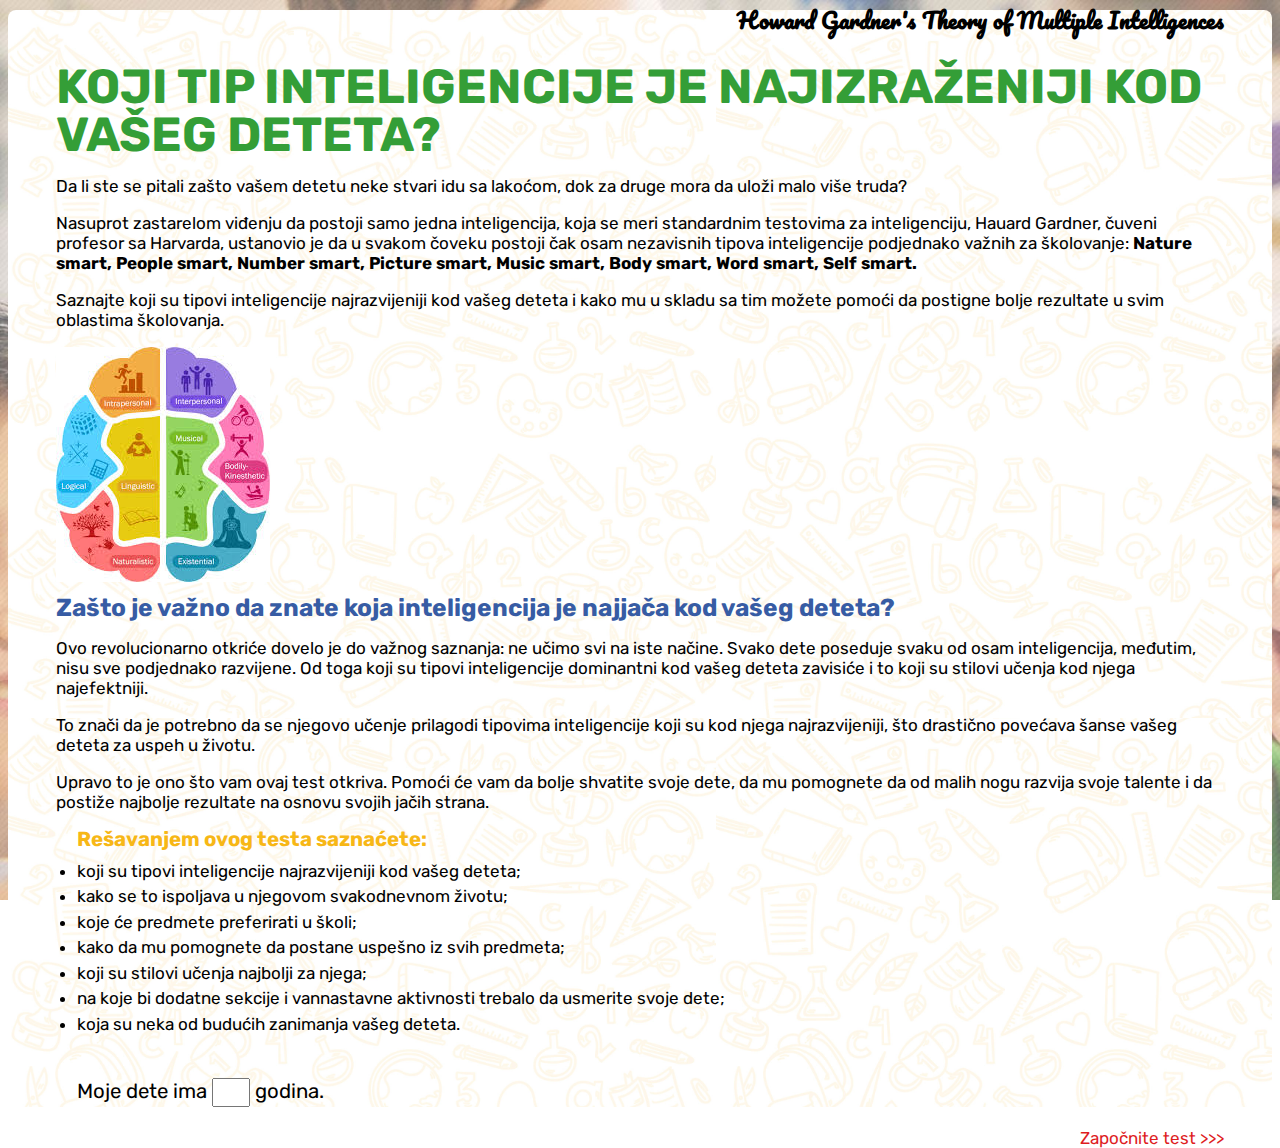
==== commit 63cc8924: "Update index.html" ====
--- a/index.html
+++ b/index.html
@@ -15,341 +15,126 @@
       integrity="sha384-MCw98/SFnGE8fJT3GXwEOngsV7Zt27NXFoaoApmYm81iuXoPkFOJwJ8ERdknLPMO"
       crossorigin="anonymous"
     />
-    <link
-      rel="shortcut icon"
-      type="image/x-icon"
-      href="http://www.savremena-gimnazija.edu.rs/wp-content/uploads/2015/11/favicon-16×16-br.-2.png"
-    />
+    <link rel="shortcut icon" type="image/x-icon" href="http://www.savremena-gimnazija.edu.rs/wp-content/uploads/2015/11/favicon-16×16-br.-2.png">
 
-    <link
-      href="http://fonts.googleapis.com/css?family=Open+Sans:300italic,400italic,600italic,700italic,400,300,600,700&amp;subset=latin,latin-ext"
-      rel="stylesheet"
-      type="text/css"
-    />
-    <link
-      href="https://fonts.googleapis.com/css?family=Rubik:400,700&amp;subset=latin-ext"
-      rel="stylesheet"
-    />
-    <link
-      href="https://fonts.googleapis.com/css?family=Pacifico"
-      rel="stylesheet"
-    />
+    <link href="http://fonts.googleapis.com/css?family=Open+Sans:300italic,400italic,600italic,700italic,400,300,600,700&amp;subset=latin,latin-ext"
+      rel="stylesheet" type="text/css">
+    <link href="https://fonts.googleapis.com/css?family=Rubik:400,700&amp;subset=latin-ext" rel="stylesheet">
+    <link href="https://fonts.googleapis.com/css?family=Pacifico" rel="stylesheet">
     <link rel="stylesheet" href="style.css" />
 
     <title>Upitnik Landing</title>
   </head>
-  <body class="landing results">
+
+  <body class="landing">
     <div class="container rounded align-items-center d-flex">
       <div class="row py-3">
-        <div class="col-lg-12 py-3 text-center">
+        <div class="col-lg-12 col--con py-5 text-center">
+
           <div class="text px-4">
-            <h2 class="howard">
-              Howard Gardner's Theory of Multiple Intelligences
-            </h2>
+            <h2 class="howard">Howard Gardner's Theory of Multiple Intelligences</h2>
+            <h1 class="mb-5">
+              Koji tip inteligencije je najizraženiji kod vašeg deteta?
+            </h1>
 
             <div class="row">
-              <div class="col-lg-12">
-                <p>
-                  Ovo su tri dominantna tipa inteligencije kod vašeg deteta.
-                  Ukoliko se u učenju budu koristili ovi urođeni potencijali,
-                  vaše dete će ostvariti najbolje rezultate i najbrže
-                  napredovati. Međutim, nemojte zanemarivati ni ostale tipove
-                  inteligencije i trudite se da vaše dete izraste u kompletnu
-                  osobu.
-                </p>
+<div class="col-lg-9">
+            <p>
+              Da li ste se pitali zašto vašem detetu neke stvari idu sa lakoćom, dok za druge mora da uloži malo više truda?</p>
+              <p>
+              Nasuprot zastarelom viđenju da postoji samo jedna inteligencija, koja se meri standardnim testovima za inteligenciju,
+              Hauard Gardner, čuveni profesor sa Harvarda, ustanovio je da u svakom čoveku postoji čak osam nezavisnih tipova
+              inteligencije podjednako važnih za školovanje: <span>Nature smart, People smart, Number smart, Picture smart, Music smart,
+              Body smart, Word smart, Self smart.</span></p>
+              <p>
+              Saznajte koji su tipovi inteligencije najrazvijeniji kod vašeg deteta i kako mu u skladu sa tim možete pomoći da
+              postigne bolje rezultate u svim oblastima školovanja.</p>
 
-                <h3>1. Verbalno-lingvistička inteligencija</h3>
-              </div>
-            </div>
-            <p class="my-3">
-              Vaše dete postiglo je visok rezultat na polju
-              verbalno-lingvističke inteligencije, ono verovatno voli da sluša
-              priče i pesme, da verbalno izražava svoje misli i osećanja i
-              generalno nema poteškoća u komunikaciji. Ovo govori da će ono sa
-              lakoćom usvojiti pisanje i čitanje, kad za to dođe vreme i
-              jednostavno rečeno: voleće reči i sve što ima veze sa njima.
-            </p>
+</div>
+<div class="col-lg-1 text-center">
+  <img src="brain.jpg" alt="brain">
+</div></div>
+            <h3 class="my-5">Zašto je važno da znate koja inteligencija je najjača kod vašeg deteta?</h3>
+            <div class="row">
+              <div class="col-sm-6">
+
+<div class="text--info">
+            <p>Ovo revolucionarno otkriće dovelo je do važnog saznanja: ne učimo svi na iste načine.
+            Svako dete poseduje svaku od osam inteligencija, međutim, nisu sve podjednako razvijene.
+            Od toga koji su tipovi inteligencije dominantni kod vašeg deteta zavisiće i to koji su stilovi učenja kod njega
+            najefektniji.</p>
+
             <p>
-              Razvijena jezička inteligencija omogućava detetu da se pravilno
-              izražava, da iskaže svoje misli i osećanja, da vešto komunicira sa
-              drugima. Ovo je jedna od važnih veština za školovanje 21. veka.
-              Deca sa ovim tipom inteligencije nadarena su za učenje jezika i
-              treba im na vreme omogućiti da osim maternjeg uče i strane jezike.
-              Generalno, vaše dete ne bi trebalo da ima problema u školi, pošto
-              deca sa ovim tipom inteligencije uglavnom postižu zapažene
-              rezultate tokom školovanja.
-            </p>
-            <h4>Na koji način vaše dete najbolje uči?</h4>
-            <p>
-              Učinkovite strategije učenja za dete sa jakom jezičkom
-              inteligencijom podrazumevaju čitanje, čitanje naglas ili glumu,
-              pisanje beležaka, prepisivanje delova teksta, mnemoničke tehnike i
-              beleženje ideja ili tumačenja onoga što je pročitano. Takođe,
-              različite jezičke igre, razgovor o pročitanom i učenje pomoću
-              rima, odličan su način učenja dece sa ovom inteligencijom.
-            </p>
-            <p>
-              Tokom školovanja vaše dete bi trebalo da kroz redovne časove
-              srpskog, engleskog i drugih stranih jezika dodatno razvije jezičku
-              inteligenciju i može se očekivati da će ono postizati dobre
-              rezultate iz ovih predmeta. Takođe, dobro je da svom detetu
-              omogućite pohađanje časova glume ili pisanja jer će se na taj
-              način usavršavati u kreativnoj upotrebi jezika. Učenjem novih
-              reči, tumačenjem pročitanog, pisanjem sastava, uživanjem u
-              jezičkim igrama, vaše dete će ovladati sposobnošću pismenog i
-              usmenog izražavanja i, kad poraste, postati kandidat za neko od
-              zanimljivih zanimanja budućnosti.
-            </p>
-
-            <h4>Potencijalna zanimanja u budućnosti</h4>
-            <p>
-              Ljudi koji umeju da se izražavaju smisleno, da pregovaraju i
-              komuniciraju na visokom nivou mogu da obavljaju veliki broj
-              poslova. Dakle, jezička inteligencija je mnogo više od pisanja
-              sastava, ona značajno povećava šanse za profesionalni uspeh.
-            </p>
-            <p>Neka od idealnih zanimanja za vaše dete bila bi:</p>
-            <ul>
-              <li>novinar</li>
-              <li>pisac</li>
-              <li>urednik</li>
-              <li>profesor</li>
-              <li>glumac</li>
-              <li>reditelj</li>
-              <li>advokat</li>
-              <li>prevodilac</li>
-              <li>pregovarač</li>
-              <li>PR</li>
-              <li>copywriter</li>
-            </ul>
-            <p>
-              Međutim, kako je sposobnost dobrog izražavanja danas važna za
-              gotovo svaki posao, broj poslova i oblasti u kojima je potrebna
-              verbalno-lingvistička inteligencija je neograničen.
-            </p>
-          </div>
-        </div>
-        <div class="col-lg-12 py-3">
-          <h3>2. Logičko-matematička inteligencija</h3>
-
-          <p>
-            Vaše dete je postiglo visok rezultat u ovoj kategoriji što obično
-            znači da ono ima snažnu sklonost ka brojevima, logici i
-            zaključivanju. Vaš mališan ima potencijal da razmišlja kao naučnik,
-            a upotreba brojeva je nešto što će mu ići od ruke.
+            To znači da je potrebno da se njegovo učenje prilagodi tipovima inteligencije koji su kod njega najrazvijeniji, što
+            drastično povećava šanse vašeg deteta za uspeh u životu.
           </p>
 
-          <p>
-            Deca sa ovim tipom inteligencije sklona su racionalnom razmišljanju,
-            dobra su u igranju igara koje se baziraju na brojanju kao npr.
-            Čoveče ne ljuti se. Takođe, logičko-matematička inteligencija ne
-            podrazumeva samo matematičke proračune i eksperimente, već
-            obezbeđuje bolje snalaženje u svakodnevnim situacijama i izvanredne
-            sposobnosti rešavanja problema.
-          </p>
+            <p>Upravo to je ono što vam ovaj test otkriva. Pomoći će vam da bolje shvatite svoje dete, da mu pomognete da od malih
+            nogu razvija svoje talente i da postiže najbolje rezultate na osnovu svojih jačih strana.</p> </div></div>
+            <div class="col-sm-6">
+<ul>
+         <h4>Rešavanjem ovog testa saznaćete:</h4>
 
-          <p>
-            S obzirom na to da je ovo jedan od dominantnih tipova inteligencije
-            kod vašeg deteta, ono verovatno voli jasna pravila, razumna
-            objašnjenja i ne oseća se prijatno kada se pravila ne poštuju.
-          </p>
+            <li>koji su tipovi inteligencije najrazvijeniji kod vašeg deteta;</li>
+            <li>kako se to ispoljava u njegovom svakodnevnom životu;</li>
+            <li>koje će predmete preferirati u školi;</li>
+            <li>kako da mu pomognete da postane uspešno iz svih predmeta;</li>
+            <li>koji su stilovi učenja najbolji za njega;</li>
+            <li>na koje bi dodatne sekcije i vannastavne aktivnosti trebalo da usmerite svoje dete;</li>
+            <li>koja su neka od budućih zanimanja vašeg deteta.</li>
+              <div>
+                <br>
+                <p>Moje dete ima <input type="text" onkeyup="checkInput(this)" onkeyup="return checkvalue(this)" maxlength="2" name="godine"
+                    id="godine"> godina.</p>
+              </div>
+</ul></div></div>
 
-          <h4>Na koji način vaše dete najbolje uči?</h4>
+<div class="godine">
 
-          <p>
-            Neke od najefikasnijih strategija učenja za vašeg malog logičara
-            podrazumevaju izvlačenje beležaka, kategorizaciju informacija i
-            upotrebu mnemoničkih tehnika. Od velike koristi mogu biti i
-            različite igre sa brojevima.
-          </p>
-          <p>
-            Vaše dete će najbolje učiti uz pomoć vizuelnih materijala,
-            kompjutera i edukativnih aplikacija, kao i projekata koji će
-            zahtevati njegovo praktično angažovanje. Njegovoj prirodi najbolje
-            odgovaraju strukturisani zadaci i aktivnosti zasnovani na logici u
-            kojima je jasno šta se od njega očekuje.
-          </p>
-          <p>
-            Kada dođe vreme za to, vaš mališan bi trebalo da bude izuzetno
-            uspešan u matematici, fizici i drugim prirodnim naukama.
-            Jednostavno, on će uživati u svim školskim aktivnostima koji imaju
-            veze sa brojevima, grafikonima, logikom. Pohađanje ovih predmeta u
-            školi osnažiće i u potpunosti razviti ovaj tip inteligencije kod
-            vašeg deteta. U 21. veku matematičko-logička inteligencija našla je
-            široku primenu u IT tehnologiji. U tom smislu vaše dete ima
-            potencijal da bude dobro u kodiranju, pa nije loše da razmislite da
-            ga upišete u neku školu računara, s obzirom na to da u svetu deca
-            već sa pet godina počinju da stiču osnovna znanja iz ovih oblasti.
-          </p>
-
-          <h4>Koja su potencijalna zanimanja vašeg deteta?</h4>
-          <p>
-            S obzirom na to da je matematičko-logička inteligencija neophodna za
-            mnoga zanimanja današnjice, vaše dete će moći da bira karijeru u
-            mnogim zanimljivim oblastima.
-          </p>
-          <ul>
-            <li>matematičar</li>
-            <li>naučnik</li>
-            <li>programer</li>
-            <li>računovođa</li>
-            <li>ekonomista</li>
-            <li>arhitekta</li>
-            <li>fizičar</li>
-            <li>inženjer</li>
-          </ul>
-          <p>
-            Ukoliko se sa vašim detetom bude pravilno radilo, ono ima potencijal
-            da razvije logičko-matematičku inteligenciju i da bude uspešno u
-            mnogim akademskim i profesionalnim oblastima današnjice.
-          </p>
+           <div>
+          <a href="upitnik.html" class="btn mt-3 btn-outline-primary btn-lg">
+            Započnite test >>>
+          </a></div>
         </div>
-        <div class="col-lg-12">
-          <h3>3. Muzičko-ritmička inteligencija</h3>
-          <p>
-            Kod vašeg deteta je veoma razvijena muzičko-ritmička inteligencija.
-            Ovakva deca najbolje uče kroz pesmu, rimu, ritam i zvuk.
-          </p>
-          <p>
-            Vaše dete obožava da je okruženo muzikom i ume da uživa u različitim
-            vrstama muzike. Ono verovatno često pevuši za sebe ili naglas,
-            podražava ritam rukama i generalno voli sve što je povezano sa
-            zvukovima.
-          </p>
-          <p>
-            Kada za to dođe vreme vaše dete će uživati u časovima muzičkog,
-            pevanju u horu ili bendu, pisanju i slušanju pesama.
-          </p>
-
-          <h4>Koje su najbolje tehnike za učenje vašeg deteta?</h4>
-          <p>
-            Učinkovite tehnike učenja podrazumevaju korišćenje ovih muzičkih
-            sklonosti vašeg deteta i u drugim oblastim. Osobe kod kojih je ovaj
-            tip inteligencije razvijen imaju dobro auditivno pamćenje.
-            Veorovatno ste primetili da vaše dete pamti reklame, džinglove, sve
-            što je izgovoreno u vidu pesmice, pomoću rime ili ritma. Zbog toga
-            je jedan od efikasnih načina učenja vašeg mališana smišljanje
-            tekstova pesama na poznate melodije kako bi zapamtilo formule,
-            istorijske događaje ili delove lekcija.
-          </p>
-          <p>
-            Deca sa muzičko-ritmičkim sklonostima najbolje uče kada dobijaju
-            glasovne instrukcije i kada je proces obogaćen auditivnim
-            materijalima. Snimanje lekcija može biti od velike koristi kao i
-            auditivne mnemotehnike kao što je učenje pomoću akrostiha, ritma i
-            rime.
-          </p>
-          <p>
-            Puštanje muzike u pozadini može pomoći Vašem detetu u učenju i
-            poboljšati mu koncentraciju.
-          </p>
-          <p>
-            Kako vaš mališan uživa u muzici, bilo bi dobro da pored redovnih
-            časova muzičkog uputite vaše dete i na pohađanje hora ili sviranje
-            nekog instrumenta. Na ovaj način vaše dete će u potpunosti razviti
-            svoj potencijal.
-          </p>
-          <h4>Koja su potencijalna zanimanja vašeg deteta?</h4>
-          <p>
-            Buduća karijera vašeg deteta može biti veoma široka i ne mora da
-            bude vezana samo za muziku. Neka od mogućih zanimanja su rad na
-            radiju ili televiziji, social media manager, producent.
-          </p>
-          <p>
-            Osim toga vaše dete može da peva ili svira u svom bendu, da postane
-            kompozitor, nastavnik muzike ili pevanja.
-          </p>
-          <p>
-            Ukoliko se pravilno neguje, ovaj talenat vašeg deteta može doneti
-            velike rezultate u njegovom budućem obrazovanju i karijeri.
-          </p>
-        </div>
-
-        <!-- Optional JavaScript -->
-        <!-- jQuery first, then Popper.js, then Bootstrap JS -->
-        <script
-          src="https://code.jquery.com/jquery-3.3.1.slim.min.js"
-          integrity="sha384-q8i/X+965DzO0rT7abK41JStQIAqVgRVzpbzo5smXKp4YfRvH+8abtTE1Pi6jizo"
-          crossorigin="anonymous"
-        ></script>
-        <script
-          src="https://cdnjs.cloudflare.com/ajax/libs/popper.js/1.14.3/umd/popper.min.js"
-          integrity="sha384-ZMP7rVo3mIykV+2+9J3UJ46jBk0WLaUAdn689aCwoqbBJiSnjAK/l8WvCWPIPm49"
-          crossorigin="anonymous"
-        ></script>
-        <script
-          src="https://stackpath.bootstrapcdn.com/bootstrap/4.1.3/js/bootstrap.min.js"
-          integrity="sha384-ChfqqxuZUCnJSK3+MXmPNIyE6ZbWh2IMqE241rYiqJxyMiZ6OW/JmZQ5stwEULTy"
-          crossorigin="anonymous"
-        ></script>
-
-        <!-- Code injected by live-server -->
-        <script type="text/javascript">
-          // <![CDATA[  <-- For SVG support
-          if ("WebSocket" in window) {
-            (function() {
-              function refreshCSS() {
-                var sheets = [].slice.call(
-                  document.getElementsByTagName("link")
-                );
-                var head = document.getElementsByTagName("head")[0];
-                for (var i = 0; i < sheets.length; ++i) {
-                  var elem = sheets[i];
-                  head.removeChild(elem);
-                  var rel = elem.rel;
-                  if (
-                    (elem.href && typeof rel != "string") ||
-                    rel.length == 0 ||
-                    rel.toLowerCase() == "stylesheet"
-                  ) {
-                    var url = elem.href.replace(/(&|\?)_cacheOverride=\d+/, "");
-                    elem.href =
-                      url +
-                      (url.indexOf("?") >= 0 ? "&" : "?") +
-                      "_cacheOverride=" +
-                      new Date().valueOf();
-                  }
-                  head.appendChild(elem);
-                }
-              }
-              var protocol =
-                window.location.protocol === "http:" ? "ws://" : "wss://";
-              var address =
-                protocol +
-                window.location.host +
-                window.location.pathname +
-                "/ws";
-              var socket = new WebSocket(address);
-              socket.onmessage = function(msg) {
-                if (msg.data == "reload") window.location.reload();
-                else if (msg.data == "refreshcss") refreshCSS();
-              };
-              if (
-                sessionStorage &&
-                !sessionStorage.getItem("IsThisFirstTime_Log_From_LiveServer")
-              ) {
-                console.log("Live reload enabled.");
-                sessionStorage.setItem(
-                  "IsThisFirstTime_Log_From_LiveServer",
-                  true
-                );
-              }
-            })();
-          } else {
-            console.error(
-              "Upgrade your browser. This Browser is NOT supported WebSocket for Live-Reloading."
-            );
-          }
-          // ]]>
-        </script>
       </div>
     </div>
-    <div id="weava-permanent-marker" date="1545380329552"></div>
-    <div id="weava-ui-wrapper">
-      <div class="weava-drop-area-wrapper">
-        <div class="weava-drop-area"></div>
-        <div class="weava-drop-area-text">Drop here!</div>
-      </div>
-    </div>
+
+    <!-- Optional JavaScript -->
+    <!-- jQuery first, then Popper.js, then Bootstrap JS -->
+    <script
+      src="https://code.jquery.com/jquery-3.3.1.slim.min.js"
+      integrity="sha384-q8i/X+965DzO0rT7abK41JStQIAqVgRVzpbzo5smXKp4YfRvH+8abtTE1Pi6jizo"
+      crossorigin="anonymous"
+    ></script>
+    <script
+      src="https://cdnjs.cloudflare.com/ajax/libs/popper.js/1.14.3/umd/popper.min.js"
+      integrity="sha384-ZMP7rVo3mIykV+2+9J3UJ46jBk0WLaUAdn689aCwoqbBJiSnjAK/l8WvCWPIPm49"
+      crossorigin="anonymous"
+    ></script>
+    <script
+      src="https://stackpath.bootstrapcdn.com/bootstrap/4.1.3/js/bootstrap.min.js"
+      integrity="sha384-ChfqqxuZUCnJSK3+MXmPNIyE6ZbWh2IMqE241rYiqJxyMiZ6OW/JmZQ5stwEULTy"
+      crossorigin="anonymous"
+    ></script>
+    <script>
+    function checkInput(ob) {
+        var invalidChars = /[^0-9]/gi
+        if (invalidChars.test(ob.value)) {
+          ob.value = ob.value.replace(invalidChars, "");
+        }
+      }
+    </script>
+    <script>
+    function checkvalue() {
+        var mystring = document.getElementById('godine').value;
+        if (!mystring.match(/\S/)) {
+          alert('Empty value is not allowed');
+          return false;
+        } else {
+          alert("correct input");
+          return true;
+        }
+      }
+    </script>
   </body>
 </html>
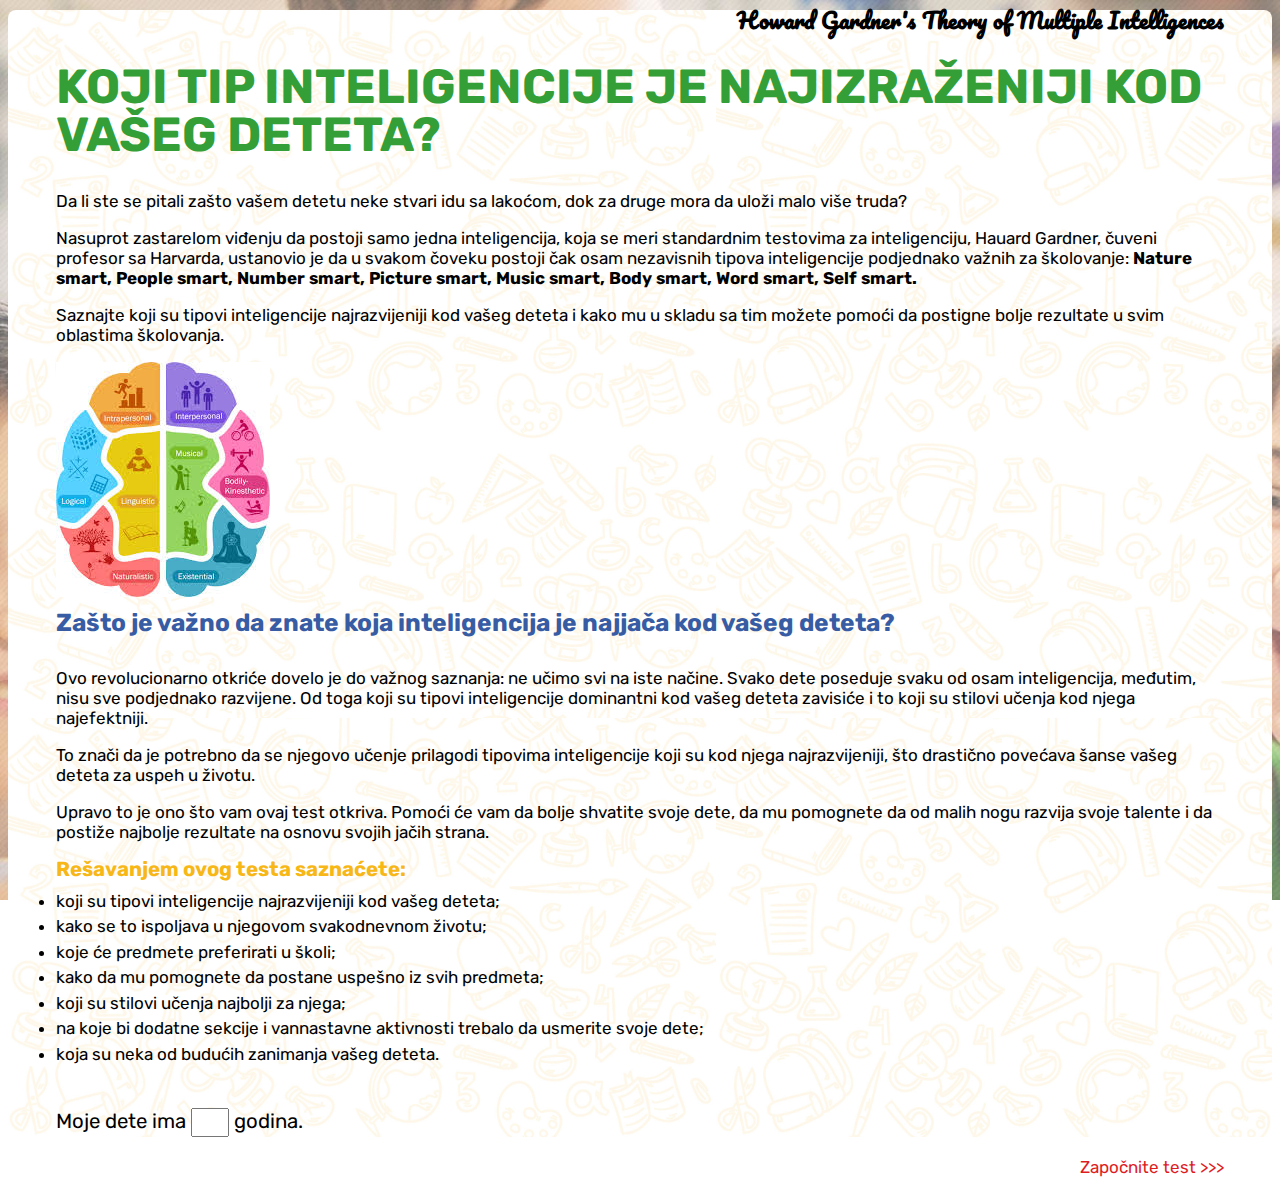
==== commit 653632ba: "00" ====
--- a/index.html
+++ b/index.html
@@ -33,7 +33,7 @@
 
           <div class="text px-4">
             <h2 class="howard">Howard Gardner's Theory of Multiple Intelligences</h2>
-            <h1 class="mb-5">
+            <h1 class="mb-3">
               Koji tip inteligencije je najizraženiji kod vašeg deteta?
             </h1>
 
@@ -54,7 +54,7 @@
 <div class="col-lg-1 text-center">
   <img src="brain.jpg" alt="brain">
 </div></div>
-            <h3 class="my-5">Zašto je važno da znate koja inteligencija je najjača kod vašeg deteta?</h3>
+            <h3 class="my-3">Zašto je važno da znate koja inteligencija je najjača kod vašeg deteta?</h3>
             <div class="row">
               <div class="col-sm-6">
 
@@ -84,7 +84,7 @@
             <li>koja su neka od budućih zanimanja vašeg deteta.</li>
               <div>
                 <br>
-                <p>Moje dete ima <input type="text" onkeyup="checkInput(this)" onkeyup="return checkvalue(this)" maxlength="2" name="godine"
+                <p>Moje dete ima <input type="text" onkeyup="checkInput(this)"  maxlength="2" name="godine"
                     id="godine"> godina.</p>
               </div>
 </ul></div></div>
@@ -92,7 +92,7 @@
 <div class="godine">
 
            <div>
-          <a href="upitnik.html" class="btn mt-3 btn-outline-primary btn-lg">
+               <a href="upitnik.html" id="go-upitnik" class="btn mt-3 btn-outline-primary btn-lg">
             Započnite test >>>
           </a></div>
         </div>
@@ -118,7 +118,7 @@
     ></script>
     <script>
     function checkInput(ob) {
-        var invalidChars = /[^0-9]/gi
+        var invalidChars = /[^0-9]/gi;
         if (invalidChars.test(ob.value)) {
           ob.value = ob.value.replace(invalidChars, "");
         }
@@ -135,6 +135,28 @@
           return true;
         }
       }
+
+       function setCookie(c_name,value,exdays)
+        {
+
+        var exdate=new Date();
+        exdate.setDate(exdate.getDate() + exdays);
+        var c_value=escape(value) + ((exdays==null) ? "" : "; expires="+exdate.toUTCString());
+        document.cookie = c_name+"="+c_value+";";
+        }
+        $(function(){
+            $("#go-upitnik").on("click", function(e){
+                var godine = $("#godine").val();
+                if(godine.length < 1){
+                    e.preventDefault();
+                    alert('Empty value is not allowed');
+                    $("#godine").focus();
+                }else{
+                    setCookie("godine",godine,7);
+                }
+
+            });
+        });
     </script>
   </body>
 </html>
--- a/style.css
+++ b/style.css
@@ -399,7 +399,7 @@
 ul,
 ol {
   padding: 0;
-  margin: 0 0 21px 21px;
+  /*margin: 0 0 21px 21px;*/
 }
 
 h1,
@@ -794,6 +794,10 @@
     left: 25px;
   }
 
+  .results > .container {
+    padding: 0;
+  }
+
   .calc.required {
     top: 10px !important;
     margin-right: 7px;
@@ -831,6 +835,9 @@
     min-height: 1px;
     padding-right: 0px;
     padding-left: 0px;
+  }
+  .landing .col-lg-9 {
+    padding: 0;
   }
   .row {
     width: 100vw;
@@ -908,8 +915,12 @@
   }
 }
 
-@media screen and (max-height: 700px) and (min-height: 631px) and (orientation: landscape) {
+/* @media screen and (max-height: 700px) and (min-height: 631px) and (orientation: landscape) {
   .container {
     height: auto !important;
   }
-}
+  .wizard > .actions > ul {
+    position: relative;
+    top: -138px;
+  }
+} */
